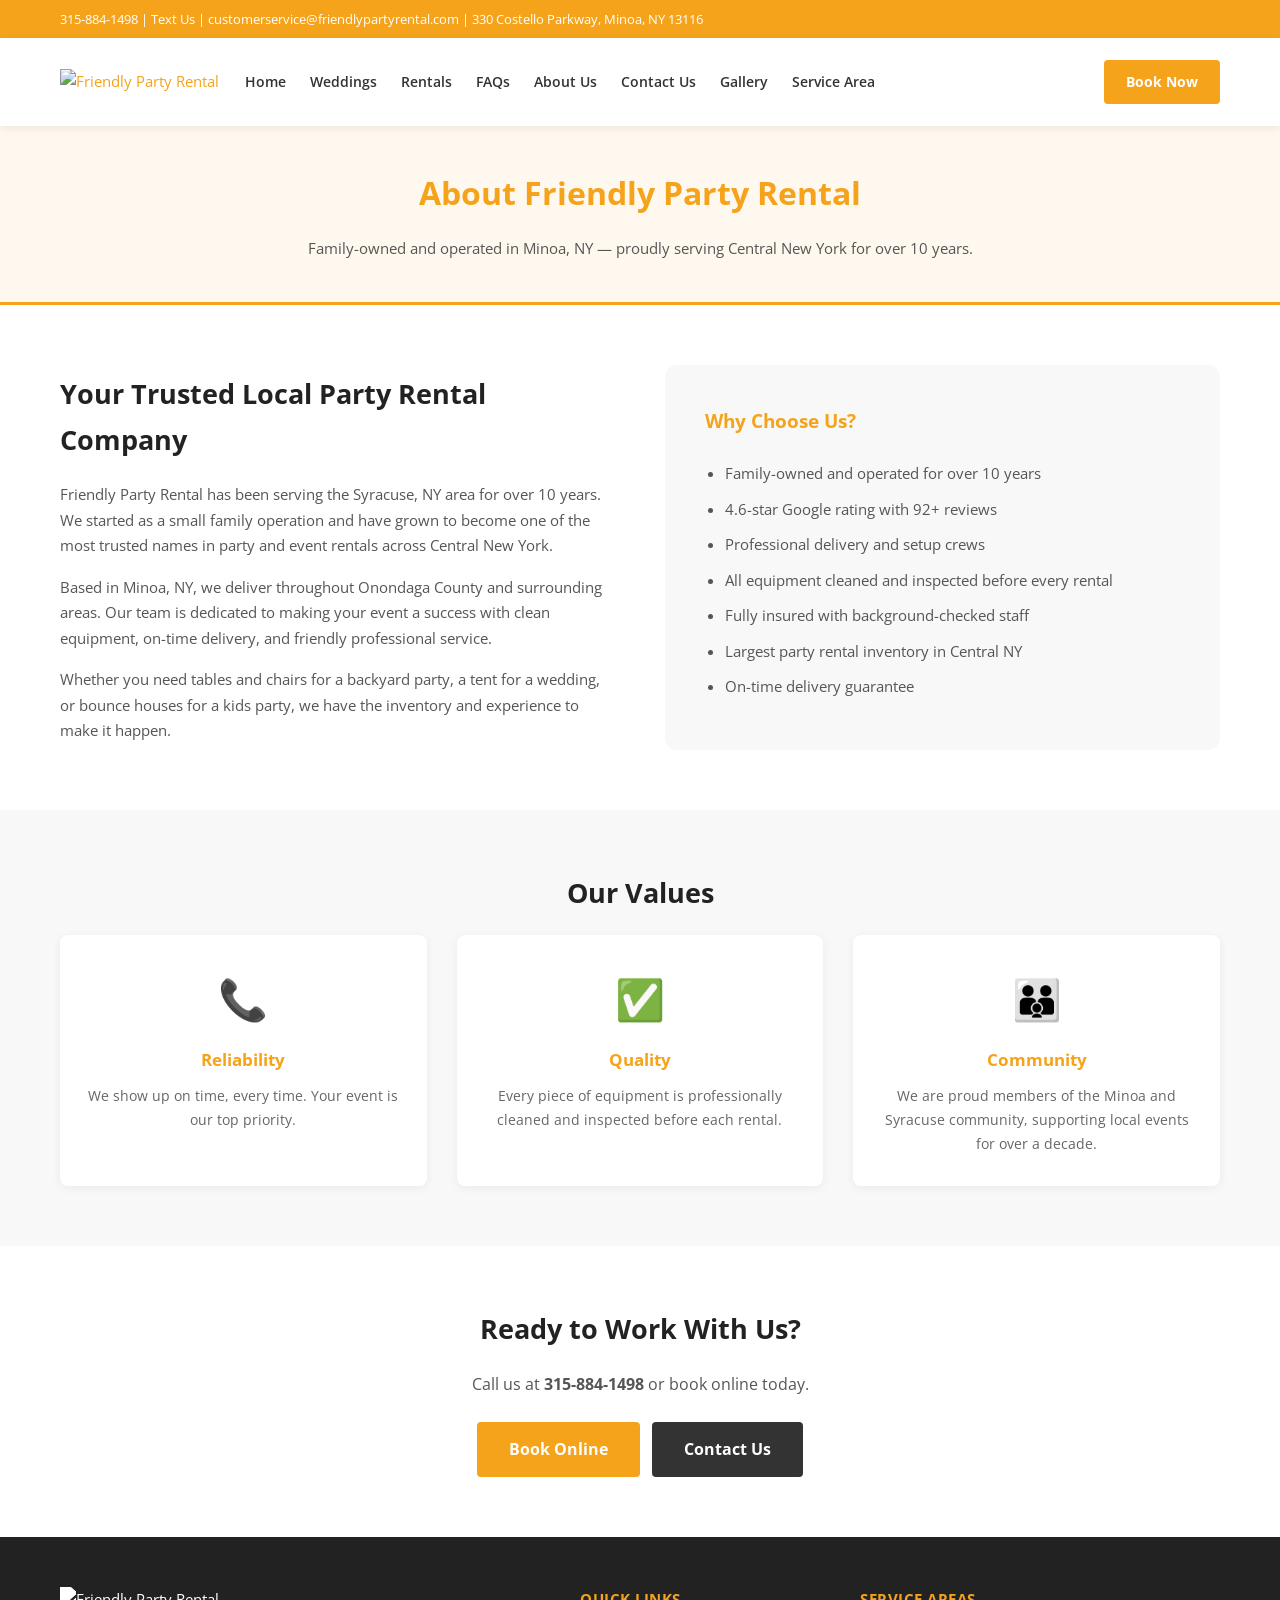
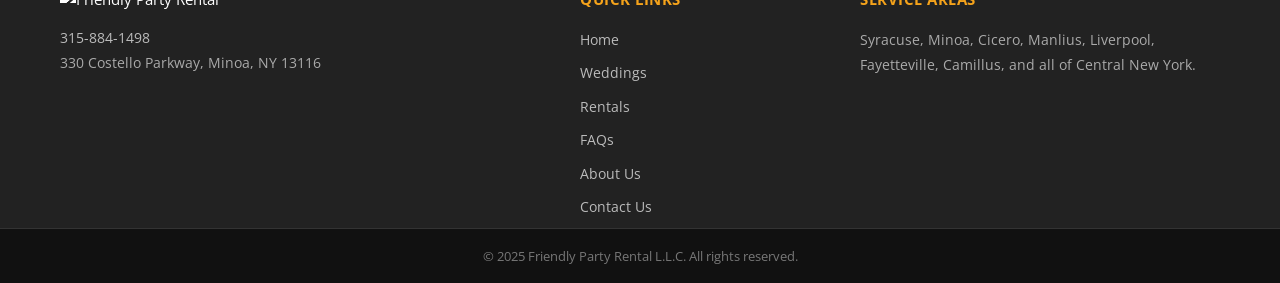
==== about.html @ 850dde55 "Add about.html for company information" ====
<!DOCTYPE html><html lang="en"><head><meta charset="UTF-8"><meta name="viewport" content="width=device-width, initial-scale=1.0"><title>About Us | Friendly Party Rental Syracuse NY</title><link rel="stylesheet" href="css/style.css"><link href="https://fonts.googleapis.com/css2?family=Open+Sans:wght@400;600;700&display=swap" rel="stylesheet"><script src="https://55447dae-f899-4b7a-9a5b-23234c3e9094.assets.booqable.com/v2/booqable.js"></script></head><body><div class="topbar"><div class="topbar-inner"><span><a href="tel:3158841498">315-884-1498</a> | <a href="sms:3158841498">Text Us</a> | <a href="mailto:customerservice@friendlypartyrental.com">customerservice@friendlypartyrental.com</a> | 330 Costello Parkway, Minoa, NY 13116</span></div></div><header class="site-header"><div class="header-inner"><a href="index.html"><img src="https://files.sysers.com/cp/upload/315/editor/1.png" alt="Friendly Party Rental" class="logo"></a><nav class="main-nav" id="mainNav"><ul><li><a href="index.html">Home</a></li><li><a href="weddings.html">Weddings</a></li><li><a href="rentals.html">Rentals</a></li><li><a href="faq.html">FAQs</a></li><li><a href="about.html">About Us</a></li><li><a href="contact.html">Contact Us</a></li><li><a href="gallery.html">Gallery</a></li><li><a href="service-area.html">Service Area</a></li></ul></nav><div class="header-actions"><a href="rentals.html" class="btn-book">Book Now</a><button class="hamburger" id="hamburger">&#9776;</button></div></div></header><section style="background:#fff8ee;padding:40px 0;text-align:center;border-bottom:3px solid #f5a31b"><div class="container"><h1 style="color:#f5a31b">About Friendly Party Rental</h1><p style="color:#555">Family-owned and operated in Minoa, NY — proudly serving Central New York for over 10 years.</p></div></section><section style="padding:60px 0;background:#fff"><div class="container"><div style="display:grid;grid-template-columns:1fr 1fr;gap:50px;align-items:center"><div><h2 style="text-align:left">Your Trusted Local Party Rental Company</h2><p style="color:#555;margin-bottom:1rem">Friendly Party Rental has been serving the Syracuse, NY area for over 10 years. We started as a small family operation and have grown to become one of the most trusted names in party and event rentals across Central New York.</p><p style="color:#555;margin-bottom:1rem">Based in Minoa, NY, we deliver throughout Onondaga County and surrounding areas. Our team is dedicated to making your event a success with clean equipment, on-time delivery, and friendly professional service.</p><p style="color:#555">Whether you need tables and chairs for a backyard party, a tent for a wedding, or bounce houses for a kids party, we have the inventory and experience to make it happen.</p></div><div style="background:#f8f8f8;padding:40px;border-radius:12px"><h3 style="color:#f5a31b;margin-bottom:1.5rem">Why Choose Us?</h3><ul style="color:#555;list-style:disc;padding-left:20px"><li style="margin-bottom:10px">Family-owned and operated for over 10 years</li><li style="margin-bottom:10px">4.6-star Google rating with 92+ reviews</li><li style="margin-bottom:10px">Professional delivery and setup crews</li><li style="margin-bottom:10px">All equipment cleaned and inspected before every rental</li><li style="margin-bottom:10px">Fully insured with background-checked staff</li><li style="margin-bottom:10px">Largest party rental inventory in Central NY</li><li style="margin-bottom:10px">On-time delivery guarantee</li></ul></div></div></div></section><section style="padding:60px 0;background:#f8f8f8"><div class="container"><h2>Our Values</h2><div class="vp-grid"><div class="vp-item"><div class="vp-icon">&#128222;</div><h3>Reliability</h3><p>We show up on time, every time. Your event is our top priority.</p></div><div class="vp-item"><div class="vp-icon">&#9989;</div><h3>Quality</h3><p>Every piece of equipment is professionally cleaned and inspected before each rental.</p></div><div class="vp-item"><div class="vp-icon">&#128106;</div><h3>Community</h3><p>We are proud members of the Minoa and Syracuse community, supporting local events for over a decade.</p></div></div></div></section><section style="padding:60px 0;background:#fff;text-align:center"><div class="container" style="max-width:800px"><h2>Ready to Work With Us?</h2><p style="color:#555;font-size:16px;margin-bottom:1.5rem">Call us at <strong>315-884-1498</strong> or book online today.</p><a href="rentals.html" class="btn-primary" style="margin-right:12px">Book Online</a><a href="contact.html" class="btn-primary" style="background:#333">Contact Us</a></div></section><footer class="site-footer"><div class="container footer-grid"><div class="footer-col"><img src="https://files.sysers.com/cp/upload/315/editor/1.png" alt="Friendly Party Rental" class="footer-logo"><p><a href="tel:3158841498">315-884-1498</a><br>330 Costello Parkway, Minoa, NY 13116</p></div><div class="footer-col"><h4>Quick Links</h4><ul><li><a href="index.html">Home</a></li><li><a href="weddings.html">Weddings</a></li><li><a href="rentals.html">Rentals</a></li><li><a href="faq.html">FAQs</a></li><li><a href="about.html">About Us</a></li><li><a href="contact.html">Contact Us</a></li></ul></div><div class="footer-col"><h4>Service Areas</h4><p>Syracuse, Minoa, Cicero, Manlius, Liverpool, Fayetteville, Camillus, and all of Central New York.</p></div></div><div class="footer-bottom"><p>&copy; 2025 Friendly Party Rental L.L.C. All rights reserved.</p></div></footer><div class="sticky-bar" id="stickyBar"><a href="rentals.html" class="sticky-book">Book Now</a><a href="tel:3158841498" class="sticky-call">Call Us</a><button class="sticky-x" onclick="document.getElementById('stickyBar').style.display='none'">&times;</button></div><script src="js/main.js"></script></body></html>
---- css/style.css ----
/* Friendly Party Rental - Complete Stylesheet | Brand: #f5a31b */
*,*::before,*::after{box-sizing:border-box;margin:0;padding:0}
html{scroll-behavior:smooth}
body{font-family:'Open Sans','Helvetica Neue',Helvetica,Arial,sans-serif;font-size:15px;line-height:1.7;color:#333;background:#fff}
a{color:#f5a31b;text-decoration:none}
a:hover{text-decoration:underline}
img{max-width:100%;height:auto}
ul{list-style:none}
.container{max-width:1200px;margin:0 auto;padding:0 20px}
section{padding:55px 0}
h1{font-size:2rem;font-weight:700;color:#222;margin-bottom:1rem}
h2{font-size:1.7rem;font-weight:700;color:#222;margin-bottom:1.2rem;text-align:center}
h3{font-size:1.2rem;font-weight:700;color:#222;margin-bottom:.5rem}

/* BUTTONS */
.btn-primary{display:inline-block;background:#f5a31b;color:#fff;padding:14px 32px;border-radius:4px;font-weight:700;font-size:16px;cursor:pointer;text-decoration:none;border:none;transition:background .2s}
.btn-primary:hover{background:#d4890e;text-decoration:none;color:#fff}
.btn-book{display:inline-block;background:#f5a31b;color:#fff;padding:10px 22px;border-radius:4px;font-weight:700;font-size:14px;text-decoration:none;transition:background .2s}
.btn-book:hover{background:#d4890e;text-decoration:none;color:#fff}
.btn-pkg{display:inline-block;background:transparent;color:#f5a31b;border:2px solid #f5a31b;padding:8px 18px;border-radius:4px;font-weight:700;font-size:13px;text-decoration:none;transition:all .2s}
.btn-pkg:hover{background:#f5a31b;color:#fff;text-decoration:none}

/* TOP BAR */
.topbar{background:#f5a31b;color:#fff;padding:7px 0;font-size:12.5px}
.topbar a{color:#fff}
.topbar a:hover{text-decoration:underline}
.topbar-inner{max-width:1200px;margin:0 auto;padding:0 20px;display:flex;justify-content:space-between;align-items:center;flex-wrap:wrap;gap:6px}
.topbar-social{display:flex;gap:12px;align-items:center}
.topbar-social a{color:#fff;font-weight:700;font-size:12px;text-decoration:none;padding:2px 6px;border:1px solid rgba(255,255,255,.5);border-radius:3px}
.topbar-social a:hover{background:rgba(0,0,0,.15);text-decoration:none}

/* HEADER */
.site-header{background:#fff;box-shadow:0 2px 8px rgba(0,0,0,.1);position:sticky;top:0;z-index:1000;padding:10px 0}
.header-inner{max-width:1200px;margin:0 auto;padding:0 20px;display:flex;align-items:center;gap:20px;flex-wrap:wrap}
.logo-link{display:flex;align-items:center}
.logo{height:65px;width:auto}
.main-nav{flex:1}
.main-nav ul{display:flex;gap:4px;flex-wrap:wrap;align-items:center}
.main-nav ul li a{display:block;padding:8px 10px;color:#333;font-weight:600;font-size:13.5px;border-radius:3px;transition:color .2s,background .2s;text-decoration:none}
.main-nav ul li a:hover{color:#f5a31b;background:#fff8ee;text-decoration:none}
.has-dropdown{position:relative}
.has-dropdown .dropdown{display:none;position:absolute;top:100%;left:0;background:#fff;box-shadow:0 4px 15px rgba(0,0,0,.12);min-width:210px;border-radius:4px;padding:6px 0;z-index:200}
.has-dropdown:hover .dropdown{display:block}
.has-dropdown .dropdown li a{padding:9px 16px;font-size:13px;font-weight:500}
.header-actions{display:flex;align-items:center;gap:10px;margin-left:auto}
.hamburger{display:none;background:none;border:none;font-size:24px;cursor:pointer;color:#333;padding:6px}

/* HERO */
.hero{background-image:url('https://files.sysers.com/cp/upload/default_design/gallery/full/comic_book_background.jpg');background-size:cover;background-position:center;background-repeat:no-repeat;padding:50px 20px;min-height:300px;display:flex;align-items:center;justify-content:center}
.hero-inner{max-width:1100px;margin:0 auto;display:flex;justify-content:center;align-items:center;gap:30px;flex-wrap:wrap}
.hero-inner a{display:block;flex:0 1 280px;max-width:300px}
.hero-inner img{width:100%;height:auto;filter:drop-shadow(0 4px 12px rgba(0,0,0,.3));transition:transform .2s}
.hero-inner a:hover img{transform:scale(1.05)}

/* INTRO */
.intro-section{padding:60px 0;text-align:center;background:#fff}
.intro-section .container{max-width:900px}
.intro-section p{margin-bottom:1rem;font-size:15.5px;color:#555}
.intro-section .serving-text{color:#777;font-size:14px}
.intro-section .btn-primary{margin-top:1.5rem;font-size:17px;padding:16px 36px}

/* VALUE PROPS */
.value-props{background:#f8f8f8;padding:55px 0}
.vp-grid{display:grid;grid-template-columns:repeat(3,1fr);gap:30px}
.vp-item{text-align:center;padding:30px 20px;background:#fff;border-radius:8px;box-shadow:0 2px 10px rgba(0,0,0,.06)}
.vp-icon{font-size:2.5rem;margin-bottom:.8rem}
.vp-item h3{color:#f5a31b;margin-bottom:.6rem;font-size:1.05rem}
.vp-item p{color:#666;font-size:14px}

/* CATEGORIES */
.categories-section{background:#fff;padding:60px 0}
.categories-section h2{font-size:1.3rem;color:#555;font-weight:600;margin-bottom:2rem}
.cat-grid{display:grid;grid-template-columns:repeat(4,1fr);gap:18px}
.cat-card{display:block;text-decoration:none;border:2px solid #e8e8e8;border-radius:6px;overflow:hidden;transition:border-color .2s,transform .2s;background:#fff}
.cat-card:hover{border-color:#f5a31b;transform:translateY(-3px);text-decoration:none}
.cat-img{width:100%;height:160px;background-size:cover;background-position:center;background-repeat:no-repeat;background-color:#f5f5f5}
.cat-card span{display:block;text-align:center;padding:10px 8px;font-weight:600;font-size:13px;color:#333;line-height:1.3}
.cat-card:hover span{color:#f5a31b}

/* HOW IT WORKS */
.how-it-works{background:#f5a31b;padding:55px 0;text-align:center;color:#fff}
.how-it-works h2{color:#fff}
.steps-grid{display:grid;grid-template-columns:repeat(3,1fr);gap:30px;margin-top:2rem}
.step{background:rgba(255,255,255,.15);border-radius:8px;padding:30px 20px}
.step-icon{font-size:2.5rem;display:block;margin-bottom:.8rem}
.step p{font-size:16px;font-weight:600;color:#fff}

/* REVIEWS */
.reviews-section{background:#f8f8f8;padding:60px 0}
.reviews-header{display:flex;align-items:center;gap:12px;margin-bottom:2rem;flex-wrap:wrap;justify-content:center}
.stars-big{color:#f5a31b;font-size:1.8rem;letter-spacing:2px}
.rating-num{font-size:2rem;font-weight:700;color:#333}
.rating-ct{color:#666;font-size:14px}
.google-link{background:#4285f4;color:#fff;padding:8px 16px;border-radius:4px;font-size:13px;font-weight:600;text-decoration:none;transition:background .2s}
.google-link:hover{background:#3367d6;color:#fff;text-decoration:none}
.reviews-grid{display:grid;grid-template-columns:repeat(3,1fr);gap:20px}
.review-card{background:#fff;border-radius:8px;padding:24px;box-shadow:0 2px 8px rgba(0,0,0,.07)}
.rev-stars{color:#f5a31b;font-size:1.1rem;margin-bottom:.6rem}
.review-card p{color:#555;font-size:14px;line-height:1.6;margin-bottom:.8rem;font-style:italic}
.review-card strong{color:#333;font-size:13px}

/* WEDDING PACKAGES */
.wedding-packages{background:#fff;padding:60px 0}
.pkg-sub{text-align:center;color:#666;margin-bottom:2rem}
.pkg-grid{display:grid;grid-template-columns:repeat(5,1fr);gap:16px}
.pkg-card{border:2px solid #e8e8e8;border-radius:8px;padding:24px 16px;text-align:center;transition:border-color .2s,transform .2s}
.pkg-card:hover{border-color:#f5a31b;transform:translateY(-3px)}
.pkg-card.featured{border-color:#f5a31b;background:#fff8ee;position:relative}
.pkg-popular{background:#f5a31b;color:#fff;font-size:11px;font-weight:700;padding:3px 10px;border-radius:20px;display:inline-block;margin-bottom:.8rem;letter-spacing:.5px}
.pkg-tag{font-size:11px;font-weight:700;color:#999;letter-spacing:.5px;text-transform:uppercase;margin-bottom:.5rem}
.pkg-price{font-size:2rem;font-weight:800;color:#f5a31b;margin-bottom:.4rem}
.pkg-name{font-weight:700;color:#222;margin-bottom:.3rem;font-size:15px}
.pkg-desc{color:#777;font-size:13px;margin-bottom:1rem}

/* SEO SECTION */
.seo-section{background:#f8f8f8;padding:60px 0}
.seo-section h2{text-align:left;font-size:1.5rem;margin-bottom:1.2rem}
.seo-section h3{margin-top:1.8rem;color:#f5a31b}
.seo-section p{color:#555;margin-bottom:.8rem;font-size:14.5px}
.seo-section a{color:#f5a31b}

/* FOOTER */
.site-footer{background:#1a1a1a;color:#aaa;padding:50px 0 0}
.footer-grid{display:grid;grid-template-columns:2fr 1fr 1.5fr;gap:40px;padding-bottom:40px}
.footer-col h4{color:#fff;font-size:14px;font-weight:700;text-transform:uppercase;letter-spacing:.5px;margin-bottom:1rem}
.footer-logo{height:60px;width:auto;margin-bottom:1rem;filter:brightness(0) invert(1)}
.footer-col p{font-size:13.5px;line-height:1.8;color:#aaa}
.footer-col a{color:#ccc;font-size:13.5px}
.footer-col a:hover{color:#f5a31b;text-decoration:none}
.footer-col ul li{margin-bottom:.4rem}
.footer-social{display:flex;gap:12px;margin-top:1rem}
.footer-social a{color:#ccc;font-size:13px;border:1px solid #444;padding:4px 10px;border-radius:3px;transition:all .2s;text-decoration:none}
.footer-social a:hover{border-color:#f5a31b;color:#f5a31b}
.footer-bottom{border-top:1px solid #333;padding:16px 20px;text-align:center;font-size:12.5px;color:#666}

/* STICKY BAR */
.sticky-bar{position:fixed;bottom:0;left:0;right:0;background:#fff;border-top:2px solid #f5a31b;display:flex;align-items:center;gap:0;z-index:2000;box-shadow:0 -2px 12px rgba(0,0,0,.1)}
.sticky-book{flex:1;background:#f5a31b;color:#fff;text-align:center;padding:14px;font-weight:700;font-size:15px;text-decoration:none;display:block;transition:background .2s}
.sticky-book:hover{background:#d4890e;text-decoration:none;color:#fff}
.sticky-call{flex:1;background:#333;color:#fff;text-align:center;padding:14px;font-weight:700;font-size:15px;text-decoration:none;display:block;transition:background .2s}
.sticky-call:hover{background:#555;text-decoration:none;color:#fff}
.sticky-x{background:none;border:none;padding:14px 18px;font-size:20px;cursor:pointer;color:#999;transition:color .2s}
.sticky-x:hover{color:#333}

/* MOBILE */
@media(max-width:900px){
  .main-nav{display:none;width:100%;order:3}
  .main-nav.open{display:block}
  .main-nav ul{flex-direction:column;gap:0}
  .main-nav ul li a{padding:12px 16px;border-bottom:1px solid #f0f0f0}
  .has-dropdown .dropdown{position:static;box-shadow:none;padding-left:16px}
  .has-dropdown:hover .dropdown{display:none}
  .has-dropdown.open .dropdown{display:block}
  .hamburger{display:block}
  .vp-grid{grid-template-columns:1fr}
  .cat-grid{grid-template-columns:repeat(2,1fr)}
  .steps-grid{grid-template-columns:1fr}
  .reviews-grid{grid-template-columns:1fr}
  .pkg-grid{grid-template-columns:1fr 1fr}
  .footer-grid{grid-template-columns:1fr}
  .topbar-inner{justify-content:center;text-align:center}
  .logo{height:50px}
  h1{font-size:1.6rem}
  h2{font-size:1.4rem}
  .hero-inner a{flex:0 1 220px}
  .hero{min-height:200px;padding:30px 15px}
}
@media(max-width:500px){
  .cat-grid{grid-template-columns:1fr 1fr}
  .pkg-grid{grid-template-columns:1fr}
  .hero-inner a{flex:0 1 140px}
                        }/* Friendly Party Rental - style.css | Brand: #f5a31b */
*,*::before,*::after{box-sizing:border-box;margin:0;padding:0}
html{scroll-behavior:smooth}
body{font-family:'Open Sans','Helvetica Neue',Helvetica,Arial,sans-serif;font-size:15px;line-height:1.7;color:#333;background:#fff}
a{color:#f5a31b;text-decoration:none}
a:hover{text-decoration:underline}
img{max-width:100%;height:auto}
ul{list-style:none}
.container{max-width:1200px;margin:0 auto;padding:0 20px}
.section{padding:60px 0}
.bg-light{background:#f8f8f8}
.bg-brand{background:#f5a31b;color:#fff}
.text-center{text-align:center}
.mt-2{margin-top:1rem}

/* BUTTONS */
.btn{display:inline-block;padding:12px 28px;border-radius:4px;font-weight:700;font-size:15px;cursor:pointer;transition:all 0.2s ease;border:2px solid transparent;text-decoration:none}
.btn-primary{background:#f5a31b;color:#fff;border-color:#f5a31b}
.btn-primary:hover{background:#d4880e;border-color:#d4880e;text-decoration:none;color:#fff}
.btn-outline{background:transparent;color:#f5a31b;border-color:#f5a31b}
.btn-outline:hover{background:#f5a31b;color:#fff;text-decoration:none}
.btn-lg{padding:16px 36px;font-size:17px}
.bg-brand .btn-outline{color:#fff;border-color:#fff}
.bg-brand .btn-outline:hover{background:#fff;color:#f5a31b}

/* TOP BAR */
.topbar{background:#f5a31b;color:#fff;padding:8px 0;font-size:13px}
.topbar a{color:#fff}
.topbar a:hover{text-decoration:underline}
.topbar-inner{display:flex;justify-content:space-between;align-items:center;flex-wrap:wrap;gap:6px}
.topbar-left{display:flex;flex-wrap:wrap;gap:6px;align-items:center}
.topbar-right{display:flex;gap:12px}
.sep{opacity:0.6}

/* HEADER */
.site-header{background:#fff;box-shadow:0 2px 8px rgba(0,0,0,0.08);position:sticky;top:0;z-index:1000}
.header-inner{display:flex;align-items:center;justify-content:space-between;padding:12px 20px;gap:16px}
.logo{height:60px;width:auto}
.footer-logo{height:50px;width:auto;margin-bottom:12px}

/* NAV */
.main-nav ul{display:flex;gap:4px;flex-wrap:wrap;align-items:center}
.main-nav li{position:relative}
.main-nav a{display:block;padding:8px 12px;color:#333;font-weight:600;font-size:14px;border-radius:3px;transition:color 0.2s,background 0.2s}
.main-nav a:hover{color:#f5a31b;background:#fff8ee;text-decoration:none}
.main-nav .dropdown-menu{display:none;position:absolute;top:100%;left:0;background:#fff;box-shadow:0 4px 16px rgba(0,0,0,0.12);min-width:240px;border-top:3px solid #f5a31b;z-index:999;border-radius:0 0 4px 4px;flex-direction:column}
.main-nav .dropdown:hover .dropdown-menu{display:flex;flex-direction:column}
.main-nav .dropdown-menu li{border-bottom:1px solid #f5f5f5}
.main-nav .dropdown-menu a{padding:10px 16px;font-weight:400}
.header-actions{display:flex;align-items:center;gap:12px}
.hamburger{display:none;background:none;border:none;font-size:24px;cursor:pointer;color:#333}

/* HERO */
.hero{background:linear-gradient(135deg,#ffe066 0%,#f5a31b 40%,#e8902a 70%,#8dc65a 100%);padding:40px 0;min-height:340px;display:flex;align-items:center;justify-content:center}
.hero-inner{display:flex;align-items:center;justify-content:center;gap:40px;flex-wrap:wrap;max-width:900px;margin:0 auto;padding:0 20px}
.hero-badge img,.hero-cta img{width:220px;height:220px;object-fit:contain;filter:drop-shadow(0 4px 12px rgba(0,0,0,0.2));transition:transform 0.2s}
.hero-cta img:hover{transform:scale(1.05)}

/* INTRO */
.intro h1{font-size:2rem;color:#222;margin-bottom:20px;font-family:'Montserrat',sans-serif}
.intro p{max-width:800px;margin:0 auto 14px;font-size:16px;color:#555}
.service-cities{color:#888;font-size:14px}
.intro .btn{margin-top:24px}

/* VALUE PROPS */
.value-grid{display:grid;grid-template-columns:repeat(3,1fr);gap:30px}
.value-card{background:#fff;border-radius:8px;padding:32px 24px;text-align:center;box-shadow:0 2px 12px rgba(0,0,0,0.07)}
.value-icon{font-size:2.5rem;margin-bottom:12px}
.value-card h3{font-size:1.1rem;margin-bottom:10px;color:#222;font-family:'Montserrat',sans-serif}
.value-card p{color:#666;font-size:14px}

/* BOOQABLE */
.rentals-section h2{font-size:1.8rem;font-family:'Montserrat',sans-serif;color:#222;margin-bottom:8px}
.rentals-section h3{font-size:1.1rem;color:#f5a31b;margin-bottom:16px;letter-spacing:1px}
.rentals-section p{color:#666;max-width:700px;margin:0 auto 30px}
.booqable-datepicker{margin:20px auto;max-width:600px}

/* HOW IT WORKS */
.how-it-works h2{font-size:1.8rem;font-family:'Montserrat',sans-serif;margin-bottom:40px}
.steps-grid{display:grid;grid-template-columns:repeat(3,1fr);gap:30px;max-width:700px;margin:0 auto}
.step{text-align:center}
.step-icon{font-size:2.5rem;margin-bottom:12px}
.step p{font-size:1rem;font-weight:600}

/* SEO CONTENT */
.seo-content h2{font-size:1.8rem;font-family:'Montserrat',sans-serif;color:#222;margin-bottom:20px}
.seo-content h3{font-size:1.3rem;font-family:'Montserrat',sans-serif;color:#f5a31b;margin:28px 0 10px}
.seo-content p{color:#555;margin-bottom:12px;max-width:900px}

/* WEDDING PACKAGES */
.wedding-packages h2{font-size:1.8rem;font-family:'Montserrat',sans-serif;color:#222;margin-bottom:10px}
.subtext{color:#666;margin-bottom:36px}
.packages-grid{display:grid;grid-template-columns:repeat(5,1fr);gap:20px;margin-bottom:36px}
.package-card{background:#fff;border:2px solid #e8e8e8;border-radius:8px;padding:24px 16px;text-align:center;transition:box-shadow 0.2s}
.package-card:hover{box-shadow:0 6px 20px rgba(0,0,0,0.1)}
.package-card.popular{border-color:#f5a31b;box-shadow:0 4px 16px rgba(245,163,27,0.2)}
.package-label{font-size:12px;font-weight:700;color:#999;letter-spacing:1px;margin-bottom:8px;text-transform:uppercase}
.popular-label{color:#f5a31b !important}
.package-price{font-size:2rem;font-weight:900;color:#222;margin-bottom:8px;font-family:'Montserrat',sans-serif}
.package-name{font-weight:700;color:#333;margin-bottom:6px}
.package-desc{font-size:13px;color:#888;margin-bottom:18px}

/* WHY US */
.why-us h2{font-size:1.8rem;font-family:'Montserrat',sans-serif;color:#222;margin-bottom:20px}
.why-us p{max-width:800px;margin:0 auto 20px;color:#555;font-size:16px}

/* CATEGORY GRID */
.cat-grid{display:grid;grid-template-columns:repeat(4,1fr);gap:20px}
.cat-card{background:#fff;border:2px solid #f5a31b;border-radius:8px;padding:24px 16px;text-align:center;color:#333;font-weight:700;font-size:15px;transition:all 0.2s;display:flex;flex-direction:column;align-items:center;gap:10px;text-decoration:none}
.cat-card:hover{background:#f5a31b;color:#fff;text-decoration:none;transform:translateY(-2px);box-shadow:0 4px 16px rgba(245,163,27,0.3)}
.cat-icon{font-size:2rem}

/* PAGE HERO */
.page-hero{background:#f5a31b;padding:40px 0;text-align:center;color:#fff}

/* FOOTER */
.site-footer{background:#222;color:#ccc;padding:50px 0 0}
.footer-inner{display:grid;grid-template-columns:2fr 1fr 1fr 1.5fr;gap:40px;padding-bottom:40px}
.footer-col h4{color:#f5a31b;font-size:15px;margin-bottom:14px;text-transform:uppercase;letter-spacing:0.5px}
.footer-col ul li{margin-bottom:8px}
.footer-col a{color:#bbb;font-size:14px}
.footer-col a:hover{color:#f5a31b}
.footer-col p{font-size:14px;line-height:1.8}
.social-links{display:flex;gap:12px;margin-top:16px;flex-wrap:wrap}
.social-links a{color:#f5a31b;font-size:14px;font-weight:600}
.footer-bottom{background:#111;text-align:center;padding:16px;font-size:13px;color:#777}

/* STICKY BAR */
.sticky-bar{display:none;position:fixed;bottom:0;left:0;right:0;background:#fff;border-top:2px solid #f5a31b;padding:12px 16px;z-index:9999;gap:12px;justify-content:center}

/* RESPONSIVE */
@media(max-width:1024px){
  .packages-grid{grid-template-columns:repeat(3,1fr)}
  .footer-inner{grid-template-columns:1fr 1fr}
  .cat-grid{grid-template-columns:repeat(3,1fr)}
}
@media(max-width:768px){
  .main-nav{display:none;position:absolute;top:100%;left:0;right:0;background:#fff;box-shadow:0 4px 16px rgba(0,0,0,0.12);z-index:999}
  .main-nav.open{display:block}
  .main-nav ul{flex-direction:column;padding:8px 0}
  .main-nav .dropdown-menu{position:static;box-shadow:none;border:none;background:#f9f9f9;display:none}
  .main-nav .dropdown.open .dropdown-menu{display:flex;flex-direction:column}
  .hamburger{display:block}
  .hero-badge img,.hero-cta img{width:140px;height:140px}
  .hero-inner{gap:16px}
  .value-grid{grid-template-columns:1fr}
  .steps-grid{grid-template-columns:1fr}
  .packages-grid{grid-template-columns:1fr 1fr}
  .footer-inner{grid-template-columns:1fr}
  .topbar-inner{flex-direction:column;text-align:center}
  .topbar-left{justify-content:center}
  .sticky-bar{display:flex}
  body{padding-bottom:70px}
  .cat-grid{grid-template-columns:repeat(2,1fr)}
}
@media(max-width:480px){
  .packages-grid{grid-template-columns:1fr}
  .intro h1{font-size:1.4rem}
}
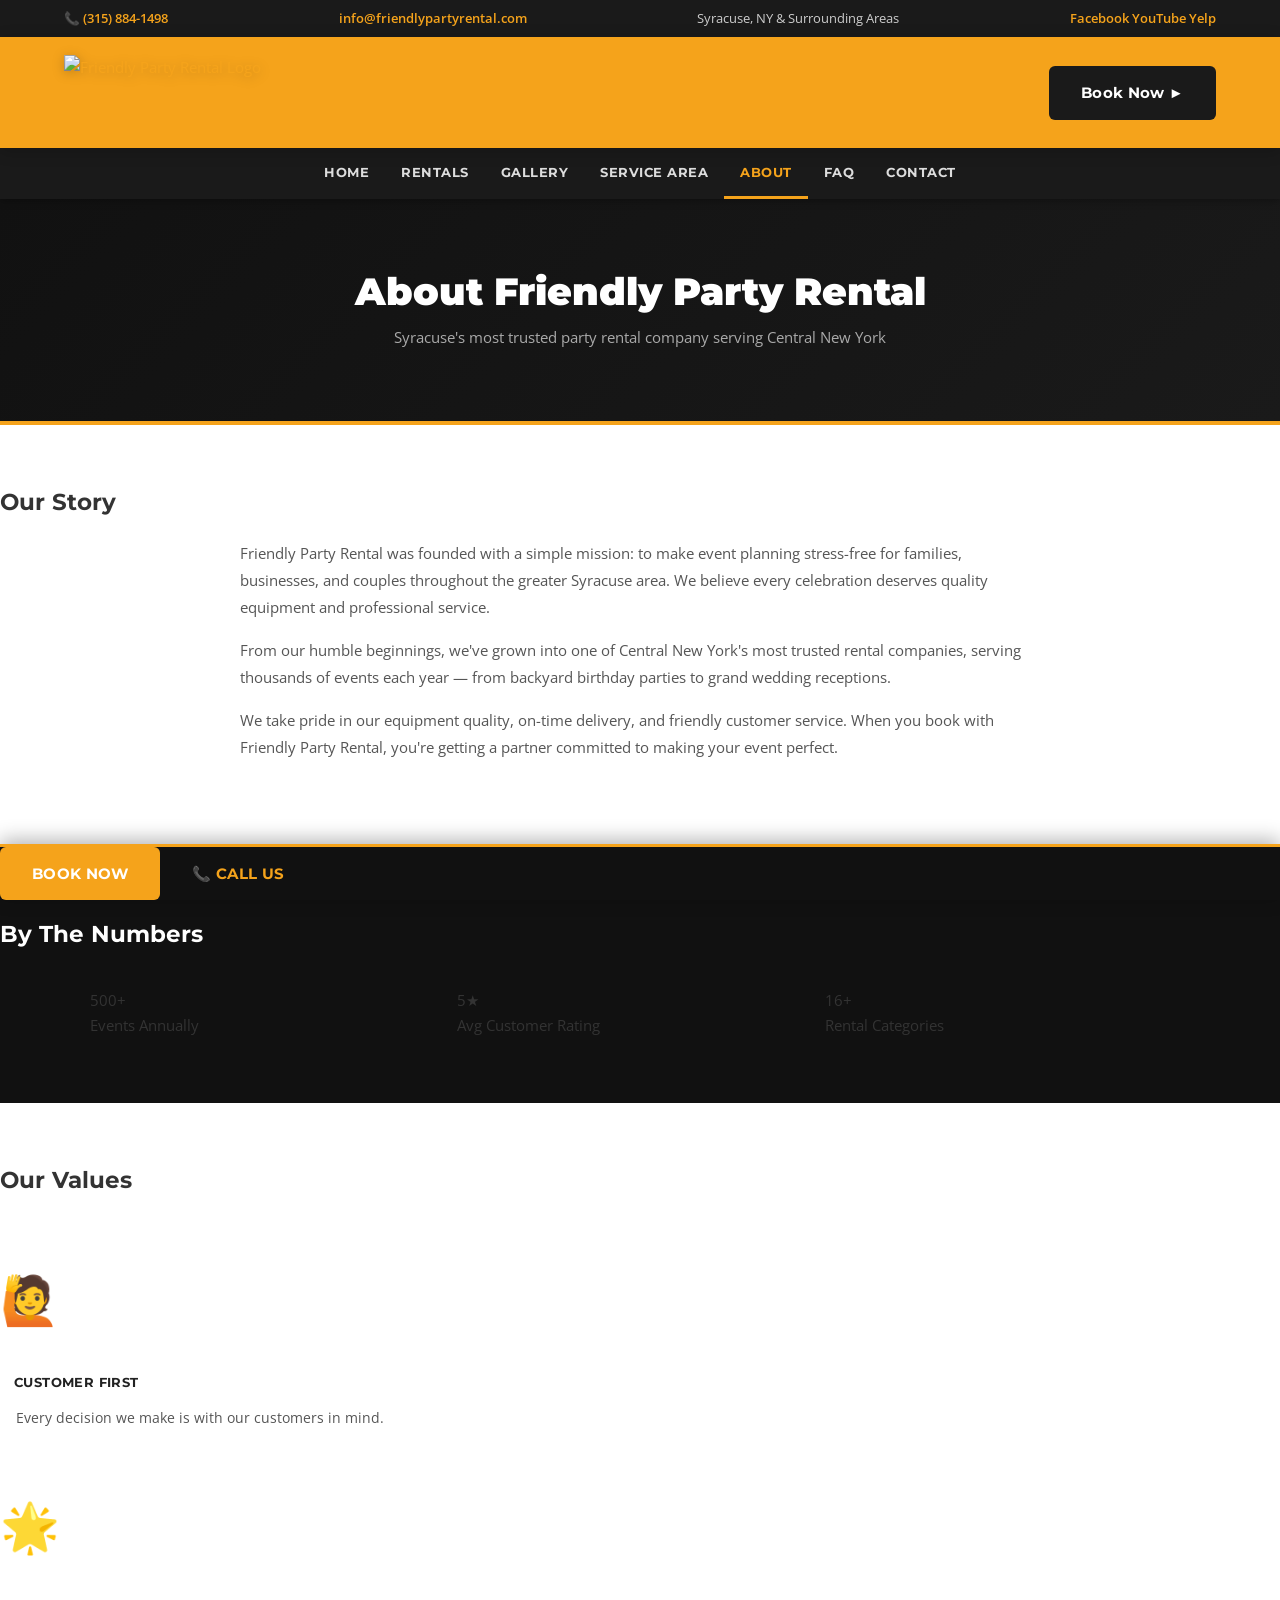
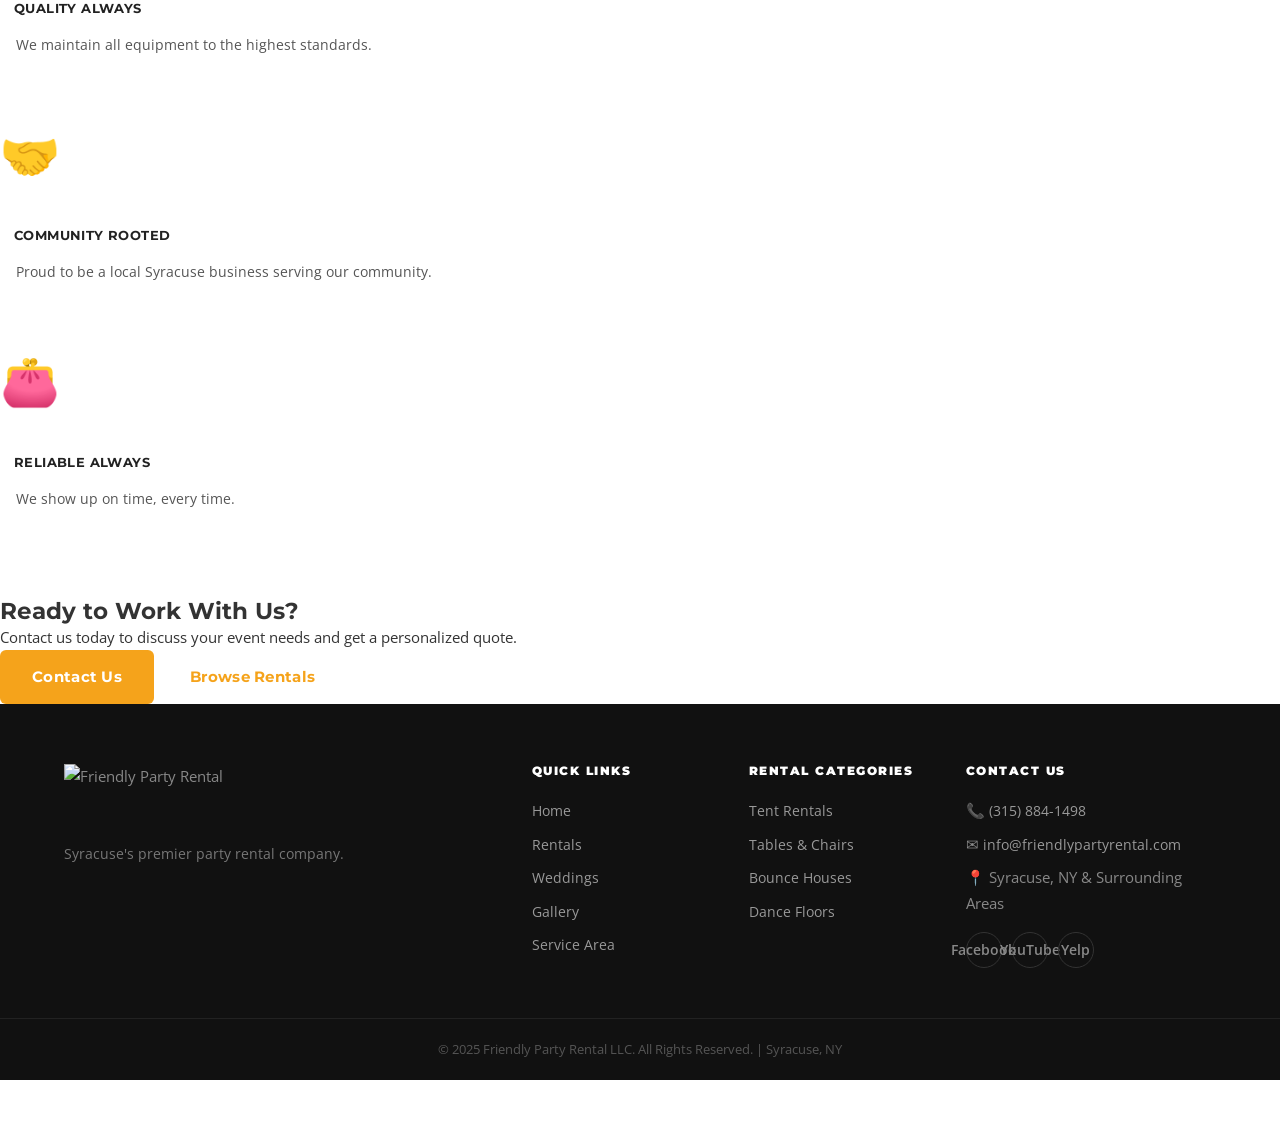
==== commit 5b46e447: "Update about.html with premium header/nav/footer design Added meta description for SEO and updated c" ====
--- a/about.html
+++ b/about.html
@@ -1 +1,179 @@
-<!DOCTYPE html><html lang="en"><head><meta charset="UTF-8"><meta name="viewport" content="width=device-width, initial-scale=1.0"><title>About Us | Friendly Party Rental Syracuse NY</title><link rel="stylesheet" href="css/style.css"><link href="https://fonts.googleapis.com/css2?family=Open+Sans:wght@400;600;700&display=swap" rel="stylesheet"><script src="https://55447dae-f899-4b7a-9a5b-23234c3e9094.assets.booqable.com/v2/booqable.js"></script></head><body><div class="topbar"><div class="topbar-inner"><span><a href="tel:3158841498">315-884-1498</a> | <a href="sms:3158841498">Text Us</a> | <a href="mailto:customerservice@friendlypartyrental.com">customerservice@friendlypartyrental.com</a> | 330 Costello Parkway, Minoa, NY 13116</span></div></div><header class="site-header"><div class="header-inner"><a href="index.html"><img src="https://files.sysers.com/cp/upload/315/editor/1.png" alt="Friendly Party Rental" class="logo"></a><nav class="main-nav" id="mainNav"><ul><li><a href="index.html">Home</a></li><li><a href="weddings.html">Weddings</a></li><li><a href="rentals.html">Rentals</a></li><li><a href="faq.html">FAQs</a></li><li><a href="about.html">About Us</a></li><li><a href="contact.html">Contact Us</a></li><li><a href="gallery.html">Gallery</a></li><li><a href="service-area.html">Service Area</a></li></ul></nav><div class="header-actions"><a href="rentals.html" class="btn-book">Book Now</a><button class="hamburger" id="hamburger">&#9776;</button></div></div></header><section style="background:#fff8ee;padding:40px 0;text-align:center;border-bottom:3px solid #f5a31b"><div class="container"><h1 style="color:#f5a31b">About Friendly Party Rental</h1><p style="color:#555">Family-owned and operated in Minoa, NY — proudly serving Central New York for over 10 years.</p></div></section><section style="padding:60px 0;background:#fff"><div class="container"><div style="display:grid;grid-template-columns:1fr 1fr;gap:50px;align-items:center"><div><h2 style="text-align:left">Your Trusted Local Party Rental Company</h2><p style="color:#555;margin-bottom:1rem">Friendly Party Rental has been serving the Syracuse, NY area for over 10 years. We started as a small family operation and have grown to become one of the most trusted names in party and event rentals across Central New York.</p><p style="color:#555;margin-bottom:1rem">Based in Minoa, NY, we deliver throughout Onondaga County and surrounding areas. Our team is dedicated to making your event a success with clean equipment, on-time delivery, and friendly professional service.</p><p style="color:#555">Whether you need tables and chairs for a backyard party, a tent for a wedding, or bounce houses for a kids party, we have the inventory and experience to make it happen.</p></div><div style="background:#f8f8f8;padding:40px;border-radius:12px"><h3 style="color:#f5a31b;margin-bottom:1.5rem">Why Choose Us?</h3><ul style="color:#555;list-style:disc;padding-left:20px"><li style="margin-bottom:10px">Family-owned and operated for over 10 years</li><li style="margin-bottom:10px">4.6-star Google rating with 92+ reviews</li><li style="margin-bottom:10px">Professional delivery and setup crews</li><li style="margin-bottom:10px">All equipment cleaned and inspected before every rental</li><li style="margin-bottom:10px">Fully insured with background-checked staff</li><li style="margin-bottom:10px">Largest party rental inventory in Central NY</li><li style="margin-bottom:10px">On-time delivery guarantee</li></ul></div></div></div></section><section style="padding:60px 0;background:#f8f8f8"><div class="container"><h2>Our Values</h2><div class="vp-grid"><div class="vp-item"><div class="vp-icon">&#128222;</div><h3>Reliability</h3><p>We show up on time, every time. Your event is our top priority.</p></div><div class="vp-item"><div class="vp-icon">&#9989;</div><h3>Quality</h3><p>Every piece of equipment is professionally cleaned and inspected before each rental.</p></div><div class="vp-item"><div class="vp-icon">&#128106;</div><h3>Community</h3><p>We are proud members of the Minoa and Syracuse community, supporting local events for over a decade.</p></div></div></div></section><section style="padding:60px 0;background:#fff;text-align:center"><div class="container" style="max-width:800px"><h2>Ready to Work With Us?</h2><p style="color:#555;font-size:16px;margin-bottom:1.5rem">Call us at <strong>315-884-1498</strong> or book online today.</p><a href="rentals.html" class="btn-primary" style="margin-right:12px">Book Online</a><a href="contact.html" class="btn-primary" style="background:#333">Contact Us</a></div></section><footer class="site-footer"><div class="container footer-grid"><div class="footer-col"><img src="https://files.sysers.com/cp/upload/315/editor/1.png" alt="Friendly Party Rental" class="footer-logo"><p><a href="tel:3158841498">315-884-1498</a><br>330 Costello Parkway, Minoa, NY 13116</p></div><div class="footer-col"><h4>Quick Links</h4><ul><li><a href="index.html">Home</a></li><li><a href="weddings.html">Weddings</a></li><li><a href="rentals.html">Rentals</a></li><li><a href="faq.html">FAQs</a></li><li><a href="about.html">About Us</a></li><li><a href="contact.html">Contact Us</a></li></ul></div><div class="footer-col"><h4>Service Areas</h4><p>Syracuse, Minoa, Cicero, Manlius, Liverpool, Fayetteville, Camillus, and all of Central New York.</p></div></div><div class="footer-bottom"><p>&copy; 2025 Friendly Party Rental L.L.C. All rights reserved.</p></div></footer><div class="sticky-bar" id="stickyBar"><a href="rentals.html" class="sticky-book">Book Now</a><a href="tel:3158841498" class="sticky-call">Call Us</a><button class="sticky-x" onclick="document.getElementById('stickyBar').style.display='none'">&times;</button></div><script src="js/main.js"></script></body></html>
+<!DOCTYPE html>
+<html lang="en">
+<head>
+<meta charset="UTF-8">
+<meta name="viewport" content="width=device-width, initial-scale=1.0">
+<title>About Us | Friendly Party Rental - Syracuse NY</title>
+<meta name="description" content="Learn about Friendly Party Rental, Syracuse's trusted party rental company serving Central New York.">
+<link rel="stylesheet" href="css/style.css">
+</head>
+<body>
+<div class="topbar">
+  <div class="topbar-inner">
+    <span>&#128222; <a href="tel:3158841498">(315) 884-1498</a></span>
+    <span><a href="mailto:info@friendlypartyrental.com">info@friendlypartyrental.com</a></span>
+    <span>Syracuse, NY &amp; Surrounding Areas</span>
+    <span class="topbar-social">
+      <a href="https://www.facebook.com/friendlypartyrental" target="_blank">Facebook</a>
+      <a href="https://www.youtube.com/@friendlypartyrental" target="_blank">YouTube</a>
+      <a href="https://www.yelp.com/biz/friendly-party-rental" target="_blank">Yelp</a>
+    </span>
+  </div>
+</div>
+<header class="site-header">
+  <div class="header-inner">
+    <a href="index.html" class="logo-link"><img src="https://files.sysers.com/cp/upload/315/editor/1.png" alt="Friendly Party Rental Logo" class="logo-img"></a>
+    <div class="header-book">
+      <a href="https://friendly-party-rental-llc.booqable.com" class="btn btn-dark">Book Now &#9658;</a>
+      <button class="hamburger" id="hamburger" aria-label="Menu">&#9776;</button>
+    </div>
+  </div>
+</header>
+<nav class="main-nav" id="mainNav">
+  <div class="nav-inner">
+    <ul class="nav-list">
+      <li><a href="index.html">Home</a></li>
+      <li class="has-dropdown"><a href="rentals.html">Rentals</a>
+        <ul class="dropdown">
+          <li><a href="rentals.html">All Rentals</a></li>
+          <li><a href="weddings.html">Weddings</a></li>
+        </ul>
+      </li>
+      <li><a href="gallery.html">Gallery</a></li>
+      <li><a href="service-area.html">Service Area</a></li>
+      <li><a href="about.html" class="active">About</a></li>
+      <li><a href="faq.html">FAQ</a></li>
+      <li><a href="contact.html">Contact</a></li>
+    </ul>
+  </div>
+</nav>
+<section class="page-hero">
+  <h1>About Friendly Party Rental</h1>
+  <p>Syracuse's most trusted party rental company serving Central New York</p>
+</section>
+<section class="about-story" style="padding:4rem 0;">
+  <div class="container">
+    <h2 class="section-title">Our <span class="gold">Story</span></h2>
+    <div class="section-divider"></div>
+    <p style="color:#555;line-height:1.8;max-width:800px;margin:1.5rem auto 1rem;">Friendly Party Rental was founded with a simple mission: to make event planning stress-free for families, businesses, and couples throughout the greater Syracuse area. We believe every celebration deserves quality equipment and professional service.</p>
+    <p style="color:#555;line-height:1.8;max-width:800px;margin:0 auto 1rem;">From our humble beginnings, we've grown into one of Central New York's most trusted rental companies, serving thousands of events each year — from backyard birthday parties to grand wedding receptions.</p>
+    <p style="color:#555;line-height:1.8;max-width:800px;margin:0 auto 2rem;">We take pride in our equipment quality, on-time delivery, and friendly customer service. When you book with Friendly Party Rental, you're getting a partner committed to making your event perfect.</p>
+  </div>
+</section><section class="about-stats" style="background:#111;padding:4rem 0;">
+  <div class="container">
+    <h2 class="section-title" style="color:#fff;">By The <span class="gold">Numbers</span></h2>
+    <div class="section-divider"></div>
+    <div class="trust-grid" style="margin-top:2.5rem;">
+      <div class="trust-card">
+        <div class="trust-num">500+</div>
+        <div class="trust-label">Events Annually</div>
+      </div>
+      <div class="trust-card">
+        <div class="trust-num">5&#9733;</div>
+        <div class="trust-label">Avg Customer Rating</div>
+      </div>
+      <div class="trust-card">
+        <div class="trust-num">16+</div>
+        <div class="trust-label">Rental Categories</div>
+      </div>
+    </div>
+  </div>
+</section>
+<section class="about-values" style="padding:4rem 0;">
+  <div class="container">
+    <h2 class="section-title">Our <span class="gold">Values</span></h2>
+    <div class="section-divider"></div>
+    <div class="category-grid" style="margin-top:2rem;">
+      <div class="category-card" style="cursor:default;">
+        <div style="font-size:3rem;padding:2rem 0 1rem;">&#128587;</div>
+        <div class="cat-label">Customer First</div>
+        <p style="padding:0 1rem 1.5rem;color:#555;font-size:.85rem;">Every decision we make is with our customers in mind.</p>
+      </div>
+      <div class="category-card" style="cursor:default;">
+        <div style="font-size:3rem;padding:2rem 0 1rem;">&#127775;</div>
+        <div class="cat-label">Quality Always</div>
+        <p style="padding:0 1rem 1.5rem;color:#555;font-size:.85rem;">We maintain all equipment to the highest standards.</p>
+      </div>
+      <div class="category-card" style="cursor:default;">
+        <div style="font-size:3rem;padding:2rem 0 1rem;">&#129309;</div>
+        <div class="cat-label">Community Rooted</div>
+        <p style="padding:0 1rem 1.5rem;color:#555;font-size:.85rem;">Proud to be a local Syracuse business serving our community.</p>
+      </div>
+      <div class="category-card" style="cursor:default;">
+        <div style="font-size:3rem;padding:2rem 0 1rem;">&#128091;</div>
+        <div class="cat-label">Reliable Always</div>
+        <p style="padding:0 1rem 1.5rem;color:#555;font-size:.85rem;">We show up on time, every time.</p>
+      </div>
+    </div>
+  </div>
+</section>
+<section class="cta-section">
+  <div class="container">
+    <h2>Ready to Work With Us?</h2>
+    <p>Contact us today to discuss your event needs and get a personalized quote.</p>
+    <div class="cta-btns">
+      <a href="contact.html" class="btn btn-primary">Contact Us</a>
+      <a href="rentals.html" class="btn btn-outline">Browse Rentals</a>
+    </div>
+  </div>
+</section>
+<footer class="site-footer">
+  <div class="footer-inner">
+    <div class="footer-col">
+      <img src="https://files.sysers.com/cp/upload/315/editor/1.png" alt="Friendly Party Rental" class="footer-logo">
+      <p>Syracuse's premier party rental company.</p>
+    </div>
+    <div class="footer-col">
+      <h4>Quick Links</h4>
+      <ul>
+        <li><a href="index.html">Home</a></li>
+        <li><a href="rentals.html">Rentals</a></li>
+        <li><a href="weddings.html">Weddings</a></li>
+        <li><a href="gallery.html">Gallery</a></li>
+        <li><a href="service-area.html">Service Area</a></li>
+      </ul>
+    </div>
+    <div class="footer-col">
+      <h4>Rental Categories</h4>
+      <ul>
+        <li><a href="https://friendly-party-rental-llc.booqable.com/categories/tent-rentals" target="_blank">Tent Rentals</a></li>
+        <li><a href="https://friendly-party-rental-llc.booqable.com/categories/tables-chairs" target="_blank">Tables &amp; Chairs</a></li>
+        <li><a href="https://friendly-party-rental-llc.booqable.com/categories/bounce-houses" target="_blank">Bounce Houses</a></li>
+        <li><a href="https://friendly-party-rental-llc.booqable.com/categories/dance-floor-rentals" target="_blank">Dance Floors</a></li>
+      </ul>
+    </div>
+    <div class="footer-col">
+      <h4>Contact Us</h4>
+      <ul>
+        <li>&#128222; <a href="tel:3158841498">(315) 884-1498</a></li>
+        <li>&#9993; <a href="mailto:info@friendlypartyrental.com">info@friendlypartyrental.com</a></li>
+        <li>&#128205; Syracuse, NY &amp; Surrounding Areas</li>
+      </ul>
+      <div class="footer-social">
+        <a href="https://www.facebook.com/friendlypartyrental" target="_blank">Facebook</a>
+        <a href="https://www.youtube.com/@friendlypartyrental" target="_blank">YouTube</a>
+        <a href="https://www.yelp.com/biz/friendly-party-rental" target="_blank">Yelp</a>
+      </div>
+    </div>
+  </div>
+  <div class="footer-bottom">
+    <p>&copy; 2025 Friendly Party Rental LLC. All Rights Reserved. | Syracuse, NY</p>
+  </div>
+</footer>
+<div class="sticky-bar">
+  <a href="https://friendly-party-rental-llc.booqable.com" class="btn btn-gold" target="_blank">BOOK NOW</a>
+  <a href="tel:3158841498" class="btn btn-dark-sticky">&#128222; CALL US</a>
+</div>
+<script>
+const hamburger = document.getElementById('hamburger');
+const mainNav = document.getElementById('mainNav');
+if(hamburger && mainNav){
+  hamburger.addEventListener('click', function(){
+    mainNav.classList.toggle('open');
+    this.textContent = mainNav.classList.contains('open') ? 'X' : '=';
+  });
+}
+</script>
+<script src="https://55447dae-f899-4b7a-9a5b-23234c3e9094.assets.booqable.com/v2/booqable.js"></script>
+</body>
+    </html>
--- a/css/style.css
+++ b/css/style.css
@@ -1,330 +1,231 @@
-/* Friendly Party Rental - Complete Stylesheet | Brand: #f5a31b */
+/* ============================================
+   FRIENDLY PARTY RENTAL — Premium Redesign
+   Brand: #f5a31b | Black: #111 | White: #fff
+   Font: Montserrat (headings), Open Sans (body)
+   ============================================ */
+@import url('https://fonts.googleapis.com/css2?family=Montserrat:wght@700;800;900&family=Open+Sans:wght@400;500;600;700&display=swap');
+
 *,*::before,*::after{box-sizing:border-box;margin:0;padding:0}
 html{scroll-behavior:smooth}
-body{font-family:'Open Sans','Helvetica Neue',Helvetica,Arial,sans-serif;font-size:15px;line-height:1.7;color:#333;background:#fff}
-a{color:#f5a31b;text-decoration:none}
-a:hover{text-decoration:underline}
-img{max-width:100%;height:auto}
+body{font-family:'Open Sans',sans-serif;font-size:15px;line-height:1.7;color:#333;background:#fff}
+a{color:#f5a31b;text-decoration:none;transition:color .2s}
+a:hover{color:#d4890e;text-decoration:none}
+img{max-width:100%;height:auto;display:block}
 ul{list-style:none}
-.container{max-width:1200px;margin:0 auto;padding:0 20px}
-section{padding:55px 0}
-h1{font-size:2rem;font-weight:700;color:#222;margin-bottom:1rem}
-h2{font-size:1.7rem;font-weight:700;color:#222;margin-bottom:1.2rem;text-align:center}
-h3{font-size:1.2rem;font-weight:700;color:#222;margin-bottom:.5rem}
-
-/* BUTTONS */
-.btn-primary{display:inline-block;background:#f5a31b;color:#fff;padding:14px 32px;border-radius:4px;font-weight:700;font-size:16px;cursor:pointer;text-decoration:none;border:none;transition:background .2s}
-.btn-primary:hover{background:#d4890e;text-decoration:none;color:#fff}
-.btn-book{display:inline-block;background:#f5a31b;color:#fff;padding:10px 22px;border-radius:4px;font-weight:700;font-size:14px;text-decoration:none;transition:background .2s}
-.btn-book:hover{background:#d4890e;text-decoration:none;color:#fff}
-.btn-pkg{display:inline-block;background:transparent;color:#f5a31b;border:2px solid #f5a31b;padding:8px 18px;border-radius:4px;font-weight:700;font-size:13px;text-decoration:none;transition:all .2s}
+h1,h2,h3,h4{font-family:'Montserrat',sans-serif;line-height:1.2}
+.wrap{max-width:1200px;margin:0 auto;padding:0 24px}
+
+/* ── BUTTONS ── */
+.btn{display:inline-flex;align-items:center;gap:8px;padding:14px 32px;border-radius:6px;font-family:'Montserrat',sans-serif;font-weight:700;font-size:15px;letter-spacing:.3px;cursor:pointer;transition:all .25s;border:none;text-decoration:none}
+.btn:hover{text-decoration:none;transform:translateY(-2px);box-shadow:0 6px 20px rgba(0,0,0,.15)}
+.btn-gold{background:#f5a31b;color:#fff}
+.btn-gold:hover{background:#d4890e;color:#fff}
+.btn-dark{background:#1a1a1a;color:#fff}
+.btn-dark:hover{background:#333;color:#fff}
+.btn-outline-gold{background:transparent;color:#f5a31b;border:2px solid #f5a31b}
+.btn-outline-gold:hover{background:#f5a31b;color:#fff}
+.btn-white{background:#fff;color:#f5a31b}
+.btn-white:hover{background:#fff8ee;color:#d4890e}
+.btn-lg{padding:18px 40px;font-size:17px}
+.btn-sm{padding:9px 20px;font-size:13px}
+/* Legacy class aliases */
+.btn-primary,.btn-yellow,.btn-book{display:inline-flex;align-items:center;gap:8px;padding:14px 32px;border-radius:6px;font-family:'Montserrat',sans-serif;font-weight:700;font-size:15px;cursor:pointer;transition:all .25s;border:none;text-decoration:none;background:#f5a31b;color:#fff}
+.btn-primary:hover,.btn-yellow:hover,.btn-book:hover{background:#d4890e;color:#fff;text-decoration:none;transform:translateY(-2px)}
+.btn-pkg{display:inline-flex;align-items:center;padding:10px 22px;border-radius:6px;font-family:'Montserrat',sans-serif;font-weight:700;font-size:13px;cursor:pointer;transition:all .25s;text-decoration:none;background:transparent;color:#f5a31b;border:2px solid #f5a31b}
 .btn-pkg:hover{background:#f5a31b;color:#fff;text-decoration:none}
 
-/* TOP BAR */
-.topbar{background:#f5a31b;color:#fff;padding:7px 0;font-size:12.5px}
-.topbar a{color:#fff}
-.topbar a:hover{text-decoration:underline}
-.topbar-inner{max-width:1200px;margin:0 auto;padding:0 20px;display:flex;justify-content:space-between;align-items:center;flex-wrap:wrap;gap:6px}
-.topbar-social{display:flex;gap:12px;align-items:center}
-.topbar-social a{color:#fff;font-weight:700;font-size:12px;text-decoration:none;padding:2px 6px;border:1px solid rgba(255,255,255,.5);border-radius:3px}
-.topbar-social a:hover{background:rgba(0,0,0,.15);text-decoration:none}
-
-/* HEADER */
-.site-header{background:#fff;box-shadow:0 2px 8px rgba(0,0,0,.1);position:sticky;top:0;z-index:1000;padding:10px 0}
-.header-inner{max-width:1200px;margin:0 auto;padding:0 20px;display:flex;align-items:center;gap:20px;flex-wrap:wrap}
-.logo-link{display:flex;align-items:center}
-.logo{height:65px;width:auto}
-.main-nav{flex:1}
-.main-nav ul{display:flex;gap:4px;flex-wrap:wrap;align-items:center}
-.main-nav ul li a{display:block;padding:8px 10px;color:#333;font-weight:600;font-size:13.5px;border-radius:3px;transition:color .2s,background .2s;text-decoration:none}
-.main-nav ul li a:hover{color:#f5a31b;background:#fff8ee;text-decoration:none}
+/* ── TOP BAR ── */
+.topbar{background:#1a1a1a;color:#ccc;padding:8px 0;font-size:12.5px;font-family:'Open Sans',sans-serif}
+.topbar a{color:#f5a31b;font-weight:600}
+.topbar a:hover{color:#ffc43a}
+.topbar-inner{max-width:1200px;margin:0 auto;padding:0 24px;display:flex;justify-content:space-between;align-items:center;flex-wrap:wrap;gap:6px}
+.topbar-left{display:flex;flex-wrap:wrap;gap:8px;align-items:center;color:#aaa}
+.topbar-right{display:flex;gap:12px;align-items:center}
+.topbar-right a{color:#ccc;font-size:12px;padding:3px 8px;border:1px solid #444;border-radius:3px;transition:all .2s}
+.topbar-right a:hover{border-color:#f5a31b;color:#f5a31b}
+
+/* ── SITE HEADER — Big golden header like original ── */
+.site-header{background:#f5a31b;padding:18px 0;position:sticky;top:0;z-index:1000;box-shadow:0 3px 15px rgba(0,0,0,.2)}
+.header-inner{max-width:1200px;margin:0 auto;padding:0 24px;display:flex;align-items:center;justify-content:space-between;gap:20px}
+.logo-link{display:flex;align-items:center;flex-shrink:0}
+.logo,.logo-img{height:75px;width:auto;filter:drop-shadow(0 2px 6px rgba(0,0,0,.2))}
+.footer-logo{height:55px;width:auto}
+
+/* ── NAV — dark bar under gold header ── */
+.main-nav{background:#1a1a1a;position:sticky;top:111px;z-index:999;box-shadow:0 2px 8px rgba(0,0,0,.3)}
+.main-nav .nav-inner{max-width:1200px;margin:0 auto;padding:0 24px;display:flex;align-items:center;justify-content:center}
+.main-nav ul,.nav-list{display:flex;gap:0;align-items:center;flex-wrap:wrap}
+.main-nav ul li a,.nav-list li a{display:block;padding:13px 16px;color:#ddd;font-family:'Montserrat',sans-serif;font-weight:700;font-size:13px;letter-spacing:.5px;text-transform:uppercase;transition:all .2s;text-decoration:none;border-bottom:3px solid transparent}
+.main-nav ul li a:hover,.nav-list li a:hover{color:#f5a31b;background:rgba(255,255,255,.05);border-bottom-color:#f5a31b;text-decoration:none}
+.main-nav ul li a.active,.nav-list li a.active{color:#f5a31b;border-bottom-color:#f5a31b}
 .has-dropdown{position:relative}
-.has-dropdown .dropdown{display:none;position:absolute;top:100%;left:0;background:#fff;box-shadow:0 4px 15px rgba(0,0,0,.12);min-width:210px;border-radius:4px;padding:6px 0;z-index:200}
+.has-dropdown .dropdown,.dropdown-menu{display:none;position:absolute;top:100%;left:0;background:#1a1a1a;box-shadow:0 8px 24px rgba(0,0,0,.4);min-width:220px;z-index:200;border-top:3px solid #f5a31b}
 .has-dropdown:hover .dropdown{display:block}
-.has-dropdown .dropdown li a{padding:9px 16px;font-size:13px;font-weight:500}
-.header-actions{display:flex;align-items:center;gap:10px;margin-left:auto}
-.hamburger{display:none;background:none;border:none;font-size:24px;cursor:pointer;color:#333;padding:6px}
-
-/* HERO */
-.hero{background-image:url('https://files.sysers.com/cp/upload/default_design/gallery/full/comic_book_background.jpg');background-size:cover;background-position:center;background-repeat:no-repeat;padding:50px 20px;min-height:300px;display:flex;align-items:center;justify-content:center}
-.hero-inner{max-width:1100px;margin:0 auto;display:flex;justify-content:center;align-items:center;gap:30px;flex-wrap:wrap}
-.hero-inner a{display:block;flex:0 1 280px;max-width:300px}
-.hero-inner img{width:100%;height:auto;filter:drop-shadow(0 4px 12px rgba(0,0,0,.3));transition:transform .2s}
-.hero-inner a:hover img{transform:scale(1.05)}
-
-/* INTRO */
-.intro-section{padding:60px 0;text-align:center;background:#fff}
-.intro-section .container{max-width:900px}
-.intro-section p{margin-bottom:1rem;font-size:15.5px;color:#555}
-.intro-section .serving-text{color:#777;font-size:14px}
-.intro-section .btn-primary{margin-top:1.5rem;font-size:17px;padding:16px 36px}
-
-/* VALUE PROPS */
-.value-props{background:#f8f8f8;padding:55px 0}
-.vp-grid{display:grid;grid-template-columns:repeat(3,1fr);gap:30px}
-.vp-item{text-align:center;padding:30px 20px;background:#fff;border-radius:8px;box-shadow:0 2px 10px rgba(0,0,0,.06)}
-.vp-icon{font-size:2.5rem;margin-bottom:.8rem}
-.vp-item h3{color:#f5a31b;margin-bottom:.6rem;font-size:1.05rem}
-.vp-item p{color:#666;font-size:14px}
-
-/* CATEGORIES */
-.categories-section{background:#fff;padding:60px 0}
-.categories-section h2{font-size:1.3rem;color:#555;font-weight:600;margin-bottom:2rem}
-.cat-grid{display:grid;grid-template-columns:repeat(4,1fr);gap:18px}
-.cat-card{display:block;text-decoration:none;border:2px solid #e8e8e8;border-radius:6px;overflow:hidden;transition:border-color .2s,transform .2s;background:#fff}
-.cat-card:hover{border-color:#f5a31b;transform:translateY(-3px);text-decoration:none}
-.cat-img{width:100%;height:160px;background-size:cover;background-position:center;background-repeat:no-repeat;background-color:#f5f5f5}
-.cat-card span{display:block;text-align:center;padding:10px 8px;font-weight:600;font-size:13px;color:#333;line-height:1.3}
-.cat-card:hover span{color:#f5a31b}
-
-/* HOW IT WORKS */
-.how-it-works{background:#f5a31b;padding:55px 0;text-align:center;color:#fff}
-.how-it-works h2{color:#fff}
-.steps-grid{display:grid;grid-template-columns:repeat(3,1fr);gap:30px;margin-top:2rem}
-.step{background:rgba(255,255,255,.15);border-radius:8px;padding:30px 20px}
-.step-icon{font-size:2.5rem;display:block;margin-bottom:.8rem}
-.step p{font-size:16px;font-weight:600;color:#fff}
-
-/* REVIEWS */
-.reviews-section{background:#f8f8f8;padding:60px 0}
-.reviews-header{display:flex;align-items:center;gap:12px;margin-bottom:2rem;flex-wrap:wrap;justify-content:center}
-.stars-big{color:#f5a31b;font-size:1.8rem;letter-spacing:2px}
-.rating-num{font-size:2rem;font-weight:700;color:#333}
-.rating-ct{color:#666;font-size:14px}
-.google-link{background:#4285f4;color:#fff;padding:8px 16px;border-radius:4px;font-size:13px;font-weight:600;text-decoration:none;transition:background .2s}
-.google-link:hover{background:#3367d6;color:#fff;text-decoration:none}
-.reviews-grid{display:grid;grid-template-columns:repeat(3,1fr);gap:20px}
-.review-card{background:#fff;border-radius:8px;padding:24px;box-shadow:0 2px 8px rgba(0,0,0,.07)}
-.rev-stars{color:#f5a31b;font-size:1.1rem;margin-bottom:.6rem}
-.review-card p{color:#555;font-size:14px;line-height:1.6;margin-bottom:.8rem;font-style:italic}
-.review-card strong{color:#333;font-size:13px}
-
-/* WEDDING PACKAGES */
-.wedding-packages{background:#fff;padding:60px 0}
-.pkg-sub{text-align:center;color:#666;margin-bottom:2rem}
-.pkg-grid{display:grid;grid-template-columns:repeat(5,1fr);gap:16px}
-.pkg-card{border:2px solid #e8e8e8;border-radius:8px;padding:24px 16px;text-align:center;transition:border-color .2s,transform .2s}
-.pkg-card:hover{border-color:#f5a31b;transform:translateY(-3px)}
-.pkg-card.featured{border-color:#f5a31b;background:#fff8ee;position:relative}
-.pkg-popular{background:#f5a31b;color:#fff;font-size:11px;font-weight:700;padding:3px 10px;border-radius:20px;display:inline-block;margin-bottom:.8rem;letter-spacing:.5px}
-.pkg-tag{font-size:11px;font-weight:700;color:#999;letter-spacing:.5px;text-transform:uppercase;margin-bottom:.5rem}
-.pkg-price{font-size:2rem;font-weight:800;color:#f5a31b;margin-bottom:.4rem}
-.pkg-name{font-weight:700;color:#222;margin-bottom:.3rem;font-size:15px}
-.pkg-desc{color:#777;font-size:13px;margin-bottom:1rem}
-
-/* SEO SECTION */
-.seo-section{background:#f8f8f8;padding:60px 0}
-.seo-section h2{text-align:left;font-size:1.5rem;margin-bottom:1.2rem}
-.seo-section h3{margin-top:1.8rem;color:#f5a31b}
-.seo-section p{color:#555;margin-bottom:.8rem;font-size:14.5px}
-.seo-section a{color:#f5a31b}
-
-/* FOOTER */
-.site-footer{background:#1a1a1a;color:#aaa;padding:50px 0 0}
-.footer-grid{display:grid;grid-template-columns:2fr 1fr 1.5fr;gap:40px;padding-bottom:40px}
-.footer-col h4{color:#fff;font-size:14px;font-weight:700;text-transform:uppercase;letter-spacing:.5px;margin-bottom:1rem}
-.footer-logo{height:60px;width:auto;margin-bottom:1rem;filter:brightness(0) invert(1)}
-.footer-col p{font-size:13.5px;line-height:1.8;color:#aaa}
-.footer-col a{color:#ccc;font-size:13.5px}
+.has-dropdown .dropdown li a{padding:11px 20px;font-size:12px;color:#bbb;text-transform:uppercase;letter-spacing:.4px;border-bottom:1px solid #2a2a2a}
+.has-dropdown .dropdown li a:hover{color:#f5a31b;background:#222}
+.hamburger{display:none;background:none;border:2px solid rgba(255,255,255,.4);border-radius:4px;font-size:20px;cursor:pointer;color:#fff;padding:6px 10px;line-height:1}
+.header-book{flex-shrink:0}
+
+/* ── HERO ── */
+.hero{background-image:url('https://files.sysers.com/cp/upload/default_design/gallery/full/comic_book_background.jpg');background-size:cover;background-position:center;background-color:#f5a31b;min-height:420px;display:flex;align-items:center;justify-content:center;padding:40px 20px}
+.hero-inner{max-width:1100px;margin:0 auto;display:flex;justify-content:center;align-items:center;gap:60px;flex-wrap:wrap}
+.hero-inner a{display:block;flex:0 1 260px;max-width:280px;transition:transform .25s}
+.hero-inner a:hover{transform:scale(1.08) rotate(-2deg)}
+.hero-inner img{width:100%;height:auto;mix-blend-mode:multiply;filter:drop-shadow(0 6px 18px rgba(0,0,0,.35))}
+
+/* ── INTRO SECTION ── */
+.intro-section{background:#fff;padding:70px 24px;text-align:center}
+.intro-section h1{font-size:2.4rem;color:#111;margin-bottom:20px;line-height:1.15}
+.intro-section h1 span{color:#f5a31b}
+.intro-section p{font-size:16px;color:#555;max-width:820px;margin:0 auto 14px;line-height:1.8}
+.intro-section .cities{font-weight:700;color:#333;font-size:14px;margin-top:8px}
+.intro-section .cta-wrap{margin-top:32px;display:flex;gap:16px;justify-content:center;flex-wrap:wrap}
+
+/* ── TRUST BADGES / VALUE PROPS ── */
+.trust-section{background:#111;padding:55px 24px}
+.trust-grid{max-width:1100px;margin:0 auto;display:grid;grid-template-columns:repeat(3,1fr);gap:2px}
+.trust-item{background:#1c1c1c;padding:36px 30px;text-align:center;transition:background .2s}
+.trust-item:hover{background:#222}
+.trust-icon{font-size:2.4rem;margin-bottom:14px;display:block}
+.trust-item h3{font-family:'Montserrat',sans-serif;color:#f5a31b;font-size:1rem;font-weight:800;text-transform:uppercase;letter-spacing:.5px;margin-bottom:10px}
+.trust-item p{color:#999;font-size:13.5px;line-height:1.7}
+
+/* ── CATEGORIES SECTION ── */
+.categories-section{background:#f6f6f6;padding:70px 24px}
+.section-heading{text-align:center;margin-bottom:48px}
+.section-heading h2{font-family:'Montserrat',sans-serif;font-size:2rem;font-weight:900;color:#111;margin-bottom:10px}
+.section-heading p{color:#777;font-size:15px;max-width:600px;margin:0 auto}
+.section-heading .accent{display:inline-block;width:60px;height:4px;background:#f5a31b;border-radius:2px;margin:14px auto 0}
+.cat-grid{display:grid;grid-template-columns:repeat(4,1fr);gap:16px;max-width:1200px;margin:0 auto}
+.cat-card{display:block;text-decoration:none;border-radius:10px;overflow:hidden;box-shadow:0 2px 12px rgba(0,0,0,.08);transition:all .3s;background:#fff;position:relative}
+.cat-card:hover{transform:translateY(-6px);box-shadow:0 12px 32px rgba(0,0,0,.15);text-decoration:none}
+.cat-img-wrap{width:100%;height:170px;overflow:hidden}
+.cat-img-wrap img,.cat-img{width:100%;height:170px;object-fit:cover;transition:transform .4s;background-size:cover;background-position:center;background-color:#eee}
+.cat-card:hover .cat-img-wrap img{transform:scale(1.08)}
+.cat-label{display:block;padding:13px 14px;font-family:'Montserrat',sans-serif;font-weight:700;font-size:12.5px;color:#222;text-transform:uppercase;letter-spacing:.4px;background:#fff;border-top:3px solid transparent;transition:border-color .25s}
+.cat-card:hover .cat-label{border-top-color:#f5a31b;color:#f5a31b}
+.cat-card span{display:block;padding:13px 14px;font-family:'Montserrat',sans-serif;font-weight:700;font-size:12.5px;color:#222;text-transform:uppercase;letter-spacing:.4px;background:#fff;border-top:3px solid transparent;transition:all .25s}
+.cat-card:hover span{border-top-color:#f5a31b;color:#f5a31b}
+
+/* ── HOW IT WORKS ── */
+.how-section{background:#f5a31b;padding:70px 24px;text-align:center}
+.how-section h2{font-family:'Montserrat',sans-serif;font-size:2rem;font-weight:900;color:#fff;margin-bottom:48px;text-shadow:0 2px 8px rgba(0,0,0,.15)}
+.steps-grid{display:grid;grid-template-columns:repeat(3,1fr);gap:24px;max-width:900px;margin:0 auto}
+.step{background:rgba(0,0,0,.12);border-radius:12px;padding:36px 24px;backdrop-filter:blur(4px)}
+.step-num{display:flex;align-items:center;justify-content:center;width:52px;height:52px;border-radius:50%;background:#fff;color:#f5a31b;font-family:'Montserrat',sans-serif;font-weight:900;font-size:1.3rem;margin:0 auto 18px}
+.step h3{font-family:'Montserrat',sans-serif;color:#fff;font-size:1.05rem;font-weight:800;margin-bottom:8px;text-transform:uppercase;letter-spacing:.4px}
+.step p{color:rgba(255,255,255,.85);font-size:14px;line-height:1.6}
+.step-icon{font-size:2.2rem;margin-bottom:14px;display:block}
+
+/* ── REVIEWS ── */
+.reviews-section{background:#fff;padding:70px 24px}
+.reviews-header{display:flex;align-items:center;gap:16px;margin-bottom:40px;flex-wrap:wrap;justify-content:center}
+.stars-big{color:#f5a31b;font-size:2rem;letter-spacing:3px}
+.rating-num{font-family:'Montserrat',sans-serif;font-size:2.4rem;font-weight:900;color:#111}
+.rating-ct{color:#888;font-size:14px}
+.google-link{background:#4285f4;color:#fff;padding:10px 20px;border-radius:6px;font-family:'Montserrat',sans-serif;font-size:13px;font-weight:700;text-decoration:none;transition:all .2s;display:inline-flex;align-items:center;gap:6px}
+.google-link:hover{background:#3367d6;color:#fff;text-decoration:none;transform:translateY(-1px)}
+.reviews-grid{display:grid;grid-template-columns:repeat(3,1fr);gap:20px;max-width:1100px;margin:0 auto}
+.review-card{background:#fafafa;border-radius:12px;padding:28px;border:1px solid #eee;transition:box-shadow .25s}
+.review-card:hover{box-shadow:0 8px 24px rgba(0,0,0,.08)}
+.rev-stars{color:#f5a31b;font-size:1rem;letter-spacing:2px;margin-bottom:12px}
+.review-card p{color:#555;font-size:14px;line-height:1.7;margin-bottom:14px;font-style:italic}
+.reviewer-name{font-family:'Montserrat',sans-serif;font-weight:700;font-size:13px;color:#222}
+
+/* ── WEDDING PACKAGES ── */
+.wedding-packages{background:#111;padding:70px 24px}
+.wedding-packages .section-heading h2{color:#fff}
+.wedding-packages .section-heading p{color:#999}
+.pkg-grid{display:grid;grid-template-columns:repeat(5,1fr);gap:16px;max-width:1200px;margin:0 auto}
+.pkg-card{background:#1c1c1c;border:2px solid #2a2a2a;border-radius:12px;padding:28px 16px;text-align:center;transition:all .3s;position:relative}
+.pkg-card:hover{border-color:#f5a31b;transform:translateY(-4px);box-shadow:0 12px 32px rgba(245,163,27,.2)}
+.pkg-card.featured{border-color:#f5a31b;background:#201a00}
+.pkg-popular{background:#f5a31b;color:#111;font-family:'Montserrat',sans-serif;font-size:10px;font-weight:900;padding:4px 12px;border-radius:20px;display:inline-block;margin-bottom:12px;letter-spacing:.8px;text-transform:uppercase}
+.pkg-tag{font-size:10px;font-weight:700;color:#f5a31b;letter-spacing:1px;text-transform:uppercase;margin-bottom:8px;font-family:'Montserrat',sans-serif}
+.pkg-price{font-family:'Montserrat',sans-serif;font-size:2.2rem;font-weight:900;color:#f5a31b;margin-bottom:6px}
+.pkg-name{font-family:'Montserrat',sans-serif;font-weight:800;color:#fff;margin-bottom:8px;font-size:14px}
+.pkg-desc{color:#888;font-size:12.5px;margin-bottom:18px;line-height:1.5}
+
+/* ── SEO SECTION ── */
+.seo-section{background:#f6f6f6;padding:70px 24px}
+.seo-section .wrap{max-width:900px}
+.seo-section h2{font-family:'Montserrat',sans-serif;font-size:1.8rem;font-weight:900;color:#111;margin-bottom:20px;text-align:left}
+.seo-section h3{font-family:'Montserrat',sans-serif;font-size:1.15rem;font-weight:800;color:#f5a31b;margin:32px 0 10px;text-transform:uppercase;letter-spacing:.4px}
+.seo-section p{color:#555;font-size:14.5px;line-height:1.8;margin-bottom:10px}
+
+/* ── FOOTER ── */
+.site-footer,.site-footer-main{background:#111;color:#888;padding:60px 0 0}
+.footer-inner{max-width:1200px;margin:0 auto;padding:0 24px;display:grid;grid-template-columns:2.5fr 1fr 1fr 1.5fr;gap:50px;padding-bottom:50px}
+.footer-grid{max-width:1200px;margin:0 auto;padding:0 24px;display:grid;grid-template-columns:2.5fr 1fr 1fr 1.5fr;gap:50px;padding-bottom:50px}
+.footer-col h4{font-family:'Montserrat',sans-serif;color:#fff;font-size:12px;font-weight:900;text-transform:uppercase;letter-spacing:1.5px;margin-bottom:20px}
+.footer-col p{font-size:13.5px;line-height:1.9;color:#777}
+.footer-col a{color:#999;font-size:13.5px;transition:color .2s}
 .footer-col a:hover{color:#f5a31b;text-decoration:none}
-.footer-col ul li{margin-bottom:.4rem}
-.footer-social{display:flex;gap:12px;margin-top:1rem}
-.footer-social a{color:#ccc;font-size:13px;border:1px solid #444;padding:4px 10px;border-radius:3px;transition:all .2s;text-decoration:none}
-.footer-social a:hover{border-color:#f5a31b;color:#f5a31b}
-.footer-bottom{border-top:1px solid #333;padding:16px 20px;text-align:center;font-size:12.5px;color:#666}
-
-/* STICKY BAR */
-.sticky-bar{position:fixed;bottom:0;left:0;right:0;background:#fff;border-top:2px solid #f5a31b;display:flex;align-items:center;gap:0;z-index:2000;box-shadow:0 -2px 12px rgba(0,0,0,.1)}
-.sticky-book{flex:1;background:#f5a31b;color:#fff;text-align:center;padding:14px;font-weight:700;font-size:15px;text-decoration:none;display:block;transition:background .2s}
-.sticky-book:hover{background:#d4890e;text-decoration:none;color:#fff}
-.sticky-call{flex:1;background:#333;color:#fff;text-align:center;padding:14px;font-weight:700;font-size:15px;text-decoration:none;display:block;transition:background .2s}
-.sticky-call:hover{background:#555;text-decoration:none;color:#fff}
-.sticky-x{background:none;border:none;padding:14px 18px;font-size:20px;cursor:pointer;color:#999;transition:color .2s}
-.sticky-x:hover{color:#333}
-
-/* MOBILE */
-@media(max-width:900px){
-  .main-nav{display:none;width:100%;order:3}
-  .main-nav.open{display:block}
-  .main-nav ul{flex-direction:column;gap:0}
-  .main-nav ul li a{padding:12px 16px;border-bottom:1px solid #f0f0f0}
-  .has-dropdown .dropdown{position:static;box-shadow:none;padding-left:16px}
-  .has-dropdown:hover .dropdown{display:none}
-  .has-dropdown.open .dropdown{display:block}
-  .hamburger{display:block}
-  .vp-grid{grid-template-columns:1fr}
-  .cat-grid{grid-template-columns:repeat(2,1fr)}
-  .steps-grid{grid-template-columns:1fr}
-  .reviews-grid{grid-template-columns:1fr}
-  .pkg-grid{grid-template-columns:1fr 1fr}
-  .footer-grid{grid-template-columns:1fr}
-  .topbar-inner{justify-content:center;text-align:center}
-  .logo{height:50px}
-  h1{font-size:1.6rem}
-  h2{font-size:1.4rem}
-  .hero-inner a{flex:0 1 220px}
-  .hero{min-height:200px;padding:30px 15px}
-}
-@media(max-width:500px){
-  .cat-grid{grid-template-columns:1fr 1fr}
-  .pkg-grid{grid-template-columns:1fr}
-  .hero-inner a{flex:0 1 140px}
-                        }/* Friendly Party Rental - style.css | Brand: #f5a31b */
-*,*::before,*::after{box-sizing:border-box;margin:0;padding:0}
-html{scroll-behavior:smooth}
-body{font-family:'Open Sans','Helvetica Neue',Helvetica,Arial,sans-serif;font-size:15px;line-height:1.7;color:#333;background:#fff}
-a{color:#f5a31b;text-decoration:none}
-a:hover{text-decoration:underline}
-img{max-width:100%;height:auto}
-ul{list-style:none}
-.container{max-width:1200px;margin:0 auto;padding:0 20px}
-.section{padding:60px 0}
-.bg-light{background:#f8f8f8}
-.bg-brand{background:#f5a31b;color:#fff}
-.text-center{text-align:center}
-.mt-2{margin-top:1rem}
-
-/* BUTTONS */
-.btn{display:inline-block;padding:12px 28px;border-radius:4px;font-weight:700;font-size:15px;cursor:pointer;transition:all 0.2s ease;border:2px solid transparent;text-decoration:none}
-.btn-primary{background:#f5a31b;color:#fff;border-color:#f5a31b}
-.btn-primary:hover{background:#d4880e;border-color:#d4880e;text-decoration:none;color:#fff}
-.btn-outline{background:transparent;color:#f5a31b;border-color:#f5a31b}
-.btn-outline:hover{background:#f5a31b;color:#fff;text-decoration:none}
-.btn-lg{padding:16px 36px;font-size:17px}
-.bg-brand .btn-outline{color:#fff;border-color:#fff}
-.bg-brand .btn-outline:hover{background:#fff;color:#f5a31b}
-
-/* TOP BAR */
-.topbar{background:#f5a31b;color:#fff;padding:8px 0;font-size:13px}
-.topbar a{color:#fff}
-.topbar a:hover{text-decoration:underline}
-.topbar-inner{display:flex;justify-content:space-between;align-items:center;flex-wrap:wrap;gap:6px}
-.topbar-left{display:flex;flex-wrap:wrap;gap:6px;align-items:center}
-.topbar-right{display:flex;gap:12px}
-.sep{opacity:0.6}
-
-/* HEADER */
-.site-header{background:#fff;box-shadow:0 2px 8px rgba(0,0,0,0.08);position:sticky;top:0;z-index:1000}
-.header-inner{display:flex;align-items:center;justify-content:space-between;padding:12px 20px;gap:16px}
-.logo{height:60px;width:auto}
-.footer-logo{height:50px;width:auto;margin-bottom:12px}
-
-/* NAV */
-.main-nav ul{display:flex;gap:4px;flex-wrap:wrap;align-items:center}
-.main-nav li{position:relative}
-.main-nav a{display:block;padding:8px 12px;color:#333;font-weight:600;font-size:14px;border-radius:3px;transition:color 0.2s,background 0.2s}
-.main-nav a:hover{color:#f5a31b;background:#fff8ee;text-decoration:none}
-.main-nav .dropdown-menu{display:none;position:absolute;top:100%;left:0;background:#fff;box-shadow:0 4px 16px rgba(0,0,0,0.12);min-width:240px;border-top:3px solid #f5a31b;z-index:999;border-radius:0 0 4px 4px;flex-direction:column}
-.main-nav .dropdown:hover .dropdown-menu{display:flex;flex-direction:column}
-.main-nav .dropdown-menu li{border-bottom:1px solid #f5f5f5}
-.main-nav .dropdown-menu a{padding:10px 16px;font-weight:400}
-.header-actions{display:flex;align-items:center;gap:12px}
-.hamburger{display:none;background:none;border:none;font-size:24px;cursor:pointer;color:#333}
-
-/* HERO */
-.hero{background:linear-gradient(135deg,#ffe066 0%,#f5a31b 40%,#e8902a 70%,#8dc65a 100%);padding:40px 0;min-height:340px;display:flex;align-items:center;justify-content:center}
-.hero-inner{display:flex;align-items:center;justify-content:center;gap:40px;flex-wrap:wrap;max-width:900px;margin:0 auto;padding:0 20px}
-.hero-badge img,.hero-cta img{width:220px;height:220px;object-fit:contain;filter:drop-shadow(0 4px 12px rgba(0,0,0,0.2));transition:transform 0.2s}
-.hero-cta img:hover{transform:scale(1.05)}
-
-/* INTRO */
-.intro h1{font-size:2rem;color:#222;margin-bottom:20px;font-family:'Montserrat',sans-serif}
-.intro p{max-width:800px;margin:0 auto 14px;font-size:16px;color:#555}
-.service-cities{color:#888;font-size:14px}
-.intro .btn{margin-top:24px}
-
-/* VALUE PROPS */
-.value-grid{display:grid;grid-template-columns:repeat(3,1fr);gap:30px}
-.value-card{background:#fff;border-radius:8px;padding:32px 24px;text-align:center;box-shadow:0 2px 12px rgba(0,0,0,0.07)}
-.value-icon{font-size:2.5rem;margin-bottom:12px}
-.value-card h3{font-size:1.1rem;margin-bottom:10px;color:#222;font-family:'Montserrat',sans-serif}
-.value-card p{color:#666;font-size:14px}
-
-/* BOOQABLE */
-.rentals-section h2{font-size:1.8rem;font-family:'Montserrat',sans-serif;color:#222;margin-bottom:8px}
-.rentals-section h3{font-size:1.1rem;color:#f5a31b;margin-bottom:16px;letter-spacing:1px}
-.rentals-section p{color:#666;max-width:700px;margin:0 auto 30px}
-.booqable-datepicker{margin:20px auto;max-width:600px}
-
-/* HOW IT WORKS */
-.how-it-works h2{font-size:1.8rem;font-family:'Montserrat',sans-serif;margin-bottom:40px}
-.steps-grid{display:grid;grid-template-columns:repeat(3,1fr);gap:30px;max-width:700px;margin:0 auto}
-.step{text-align:center}
-.step-icon{font-size:2.5rem;margin-bottom:12px}
-.step p{font-size:1rem;font-weight:600}
-
-/* SEO CONTENT */
-.seo-content h2{font-size:1.8rem;font-family:'Montserrat',sans-serif;color:#222;margin-bottom:20px}
-.seo-content h3{font-size:1.3rem;font-family:'Montserrat',sans-serif;color:#f5a31b;margin:28px 0 10px}
-.seo-content p{color:#555;margin-bottom:12px;max-width:900px}
-
-/* WEDDING PACKAGES */
-.wedding-packages h2{font-size:1.8rem;font-family:'Montserrat',sans-serif;color:#222;margin-bottom:10px}
-.subtext{color:#666;margin-bottom:36px}
-.packages-grid{display:grid;grid-template-columns:repeat(5,1fr);gap:20px;margin-bottom:36px}
-.package-card{background:#fff;border:2px solid #e8e8e8;border-radius:8px;padding:24px 16px;text-align:center;transition:box-shadow 0.2s}
-.package-card:hover{box-shadow:0 6px 20px rgba(0,0,0,0.1)}
-.package-card.popular{border-color:#f5a31b;box-shadow:0 4px 16px rgba(245,163,27,0.2)}
-.package-label{font-size:12px;font-weight:700;color:#999;letter-spacing:1px;margin-bottom:8px;text-transform:uppercase}
-.popular-label{color:#f5a31b !important}
-.package-price{font-size:2rem;font-weight:900;color:#222;margin-bottom:8px;font-family:'Montserrat',sans-serif}
-.package-name{font-weight:700;color:#333;margin-bottom:6px}
-.package-desc{font-size:13px;color:#888;margin-bottom:18px}
-
-/* WHY US */
-.why-us h2{font-size:1.8rem;font-family:'Montserrat',sans-serif;color:#222;margin-bottom:20px}
-.why-us p{max-width:800px;margin:0 auto 20px;color:#555;font-size:16px}
-
-/* CATEGORY GRID */
-.cat-grid{display:grid;grid-template-columns:repeat(4,1fr);gap:20px}
-.cat-card{background:#fff;border:2px solid #f5a31b;border-radius:8px;padding:24px 16px;text-align:center;color:#333;font-weight:700;font-size:15px;transition:all 0.2s;display:flex;flex-direction:column;align-items:center;gap:10px;text-decoration:none}
-.cat-card:hover{background:#f5a31b;color:#fff;text-decoration:none;transform:translateY(-2px);box-shadow:0 4px 16px rgba(245,163,27,0.3)}
-.cat-icon{font-size:2rem}
-
-/* PAGE HERO */
-.page-hero{background:#f5a31b;padding:40px 0;text-align:center;color:#fff}
-
-/* FOOTER */
-.site-footer{background:#222;color:#ccc;padding:50px 0 0}
-.footer-inner{display:grid;grid-template-columns:2fr 1fr 1fr 1.5fr;gap:40px;padding-bottom:40px}
-.footer-col h4{color:#f5a31b;font-size:15px;margin-bottom:14px;text-transform:uppercase;letter-spacing:0.5px}
 .footer-col ul li{margin-bottom:8px}
-.footer-col a{color:#bbb;font-size:14px}
-.footer-col a:hover{color:#f5a31b}
-.footer-col p{font-size:14px;line-height:1.8}
-.social-links{display:flex;gap:12px;margin-top:16px;flex-wrap:wrap}
-.social-links a{color:#f5a31b;font-size:14px;font-weight:600}
-.footer-bottom{background:#111;text-align:center;padding:16px;font-size:13px;color:#777}
-
-/* STICKY BAR */
-.sticky-bar{display:none;position:fixed;bottom:0;left:0;right:0;background:#fff;border-top:2px solid #f5a31b;padding:12px 16px;z-index:9999;gap:12px;justify-content:center}
-
-/* RESPONSIVE */
+.footer-logo{height:60px;width:auto;margin-bottom:18px}
+.footer-social{display:flex;gap:10px;margin-top:16px}
+.footer-social a{display:inline-flex;align-items:center;justify-content:center;width:36px;height:36px;border:1px solid #333;border-radius:50%;color:#888;font-size:14px;transition:all .2s;font-weight:600}
+.footer-social a:hover{border-color:#f5a31b;color:#f5a31b;text-decoration:none}
+.footer-bottom{border-top:1px solid #222;padding:20px 24px;text-align:center;font-size:12.5px;color:#555;font-family:'Open Sans',sans-serif}
+
+/* ── STICKY BAR ── */
+.sticky-bar{position:fixed;bottom:0;left:0;right:0;background:#111;border-top:3px solid #f5a31b;display:flex;align-items:center;z-index:2000;box-shadow:0 -4px 20px rgba(0,0,0,.3)}
+.sticky-text{flex:2;padding:0 20px;font-family:'Montserrat',sans-serif;font-weight:700;font-size:13px;color:#f5a31b;letter-spacing:.3px}
+.sticky-book{flex:1;background:#f5a31b;color:#111;text-align:center;padding:16px;font-family:'Montserrat',sans-serif;font-weight:900;font-size:14px;letter-spacing:.4px;text-decoration:none;display:block;transition:background .2s;text-transform:uppercase}
+.sticky-book:hover{background:#ffc43a;color:#111;text-decoration:none}
+.sticky-call{flex:1;background:#222;color:#f5a31b;text-align:center;padding:16px;font-family:'Montserrat',sans-serif;font-weight:900;font-size:14px;letter-spacing:.4px;text-decoration:none;display:block;transition:background .2s;text-transform:uppercase}
+.sticky-call:hover{background:#333;color:#ffc43a;text-decoration:none}
+.sticky-x,.sticky-bar button{background:none;border:none;padding:14px 18px;font-size:22px;cursor:pointer;color:#666;transition:color .2s}
+.sticky-x:hover,.sticky-bar button:hover{color:#f5a31b}
+body{padding-bottom:60px}
+.sticky-bar span{flex:2;padding:0 20px;font-family:'Montserrat',sans-serif;font-weight:700;font-size:13px;color:#f5a31b}
+
+/* ── PAGE HERO (inner pages) ── */
+.page-hero{background:linear-gradient(135deg,#111 0%,#1a1a1a 100%);padding:70px 24px;text-align:center;border-bottom:4px solid #f5a31b}
+.page-hero h1{font-family:'Montserrat',sans-serif;font-size:2.4rem;font-weight:900;color:#fff;margin-bottom:10px}
+.page-hero p{color:#aaa;font-size:15px;max-width:600px;margin:0 auto}
+
+/* ── SECTION WRAP (generic) ── */
+.section-wrap{padding:70px 24px}
+.section,.bg-light{padding:70px 24px}
+.bg-light{background:#f6f6f6}
+
+/* ── BOOQABLE ── */
+.booqable-datepicker{margin:24px auto;max-width:600px}
+
+/* ── RESPONSIVE ── */
 @media(max-width:1024px){
-  .packages-grid{grid-template-columns:repeat(3,1fr)}
-  .footer-inner{grid-template-columns:1fr 1fr}
-  .cat-grid{grid-template-columns:repeat(3,1fr)}
+.pkg-grid{grid-template-columns:repeat(3,1fr)}
+.footer-inner,.footer-grid{grid-template-columns:1fr 1fr}
+.cat-grid{grid-template-columns:repeat(3,1fr)}
 }
 @media(max-width:768px){
-  .main-nav{display:none;position:absolute;top:100%;left:0;right:0;background:#fff;box-shadow:0 4px 16px rgba(0,0,0,0.12);z-index:999}
-  .main-nav.open{display:block}
-  .main-nav ul{flex-direction:column;padding:8px 0}
-  .main-nav .dropdown-menu{position:static;box-shadow:none;border:none;background:#f9f9f9;display:none}
-  .main-nav .dropdown.open .dropdown-menu{display:flex;flex-direction:column}
-  .hamburger{display:block}
-  .hero-badge img,.hero-cta img{width:140px;height:140px}
-  .hero-inner{gap:16px}
-  .value-grid{grid-template-columns:1fr}
-  .steps-grid{grid-template-columns:1fr}
-  .packages-grid{grid-template-columns:1fr 1fr}
-  .footer-inner{grid-template-columns:1fr}
-  .topbar-inner{flex-direction:column;text-align:center}
-  .topbar-left{justify-content:center}
-  .sticky-bar{display:flex}
-  body{padding-bottom:70px}
-  .cat-grid{grid-template-columns:repeat(2,1fr)}
+.site-header{padding:14px 0}
+.logo,.logo-img{height:55px}
+.main-nav{top:83px;position:relative}
+.main-nav .nav-inner{justify-content:flex-start;overflow-x:auto;-webkit-overflow-scrolling:touch}
+.main-nav ul,.nav-list{flex-wrap:nowrap;gap:0}
+.main-nav ul li a,.nav-list li a{padding:12px 14px;font-size:11px;white-space:nowrap}
+.cat-grid{grid-template-columns:repeat(2,1fr)}
+.pkg-grid{grid-template-columns:1fr 1fr}
+.steps-grid{grid-template-columns:1fr}
+.reviews-grid{grid-template-columns:1fr}
+.trust-grid{grid-template-columns:1fr}
+.footer-inner,.footer-grid{grid-template-columns:1fr}
+.topbar-inner{flex-direction:column;text-align:center;gap:4px}
+.hero-inner{gap:24px}
+.hero-inner a{flex:0 1 200px}
+.hero{min-height:280px;padding:30px 16px}
+.intro-section h1{font-size:1.8rem}
+.section-heading h2{font-size:1.5rem}
+.sticky-text,.sticky-bar span{display:none}
+.hamburger{display:block}
 }
 @media(max-width:480px){
-  .packages-grid{grid-template-columns:1fr}
-  .intro h1{font-size:1.4rem}
-}
+.cat-grid{grid-template-columns:repeat(2,1fr)}
+.pkg-grid{grid-template-columns:1fr}
+.hero-inner a{flex:0 1 140px}
+.intro-section h1{font-size:1.5rem}
+                       }
+
+/* v2 - premium redesign deployed */
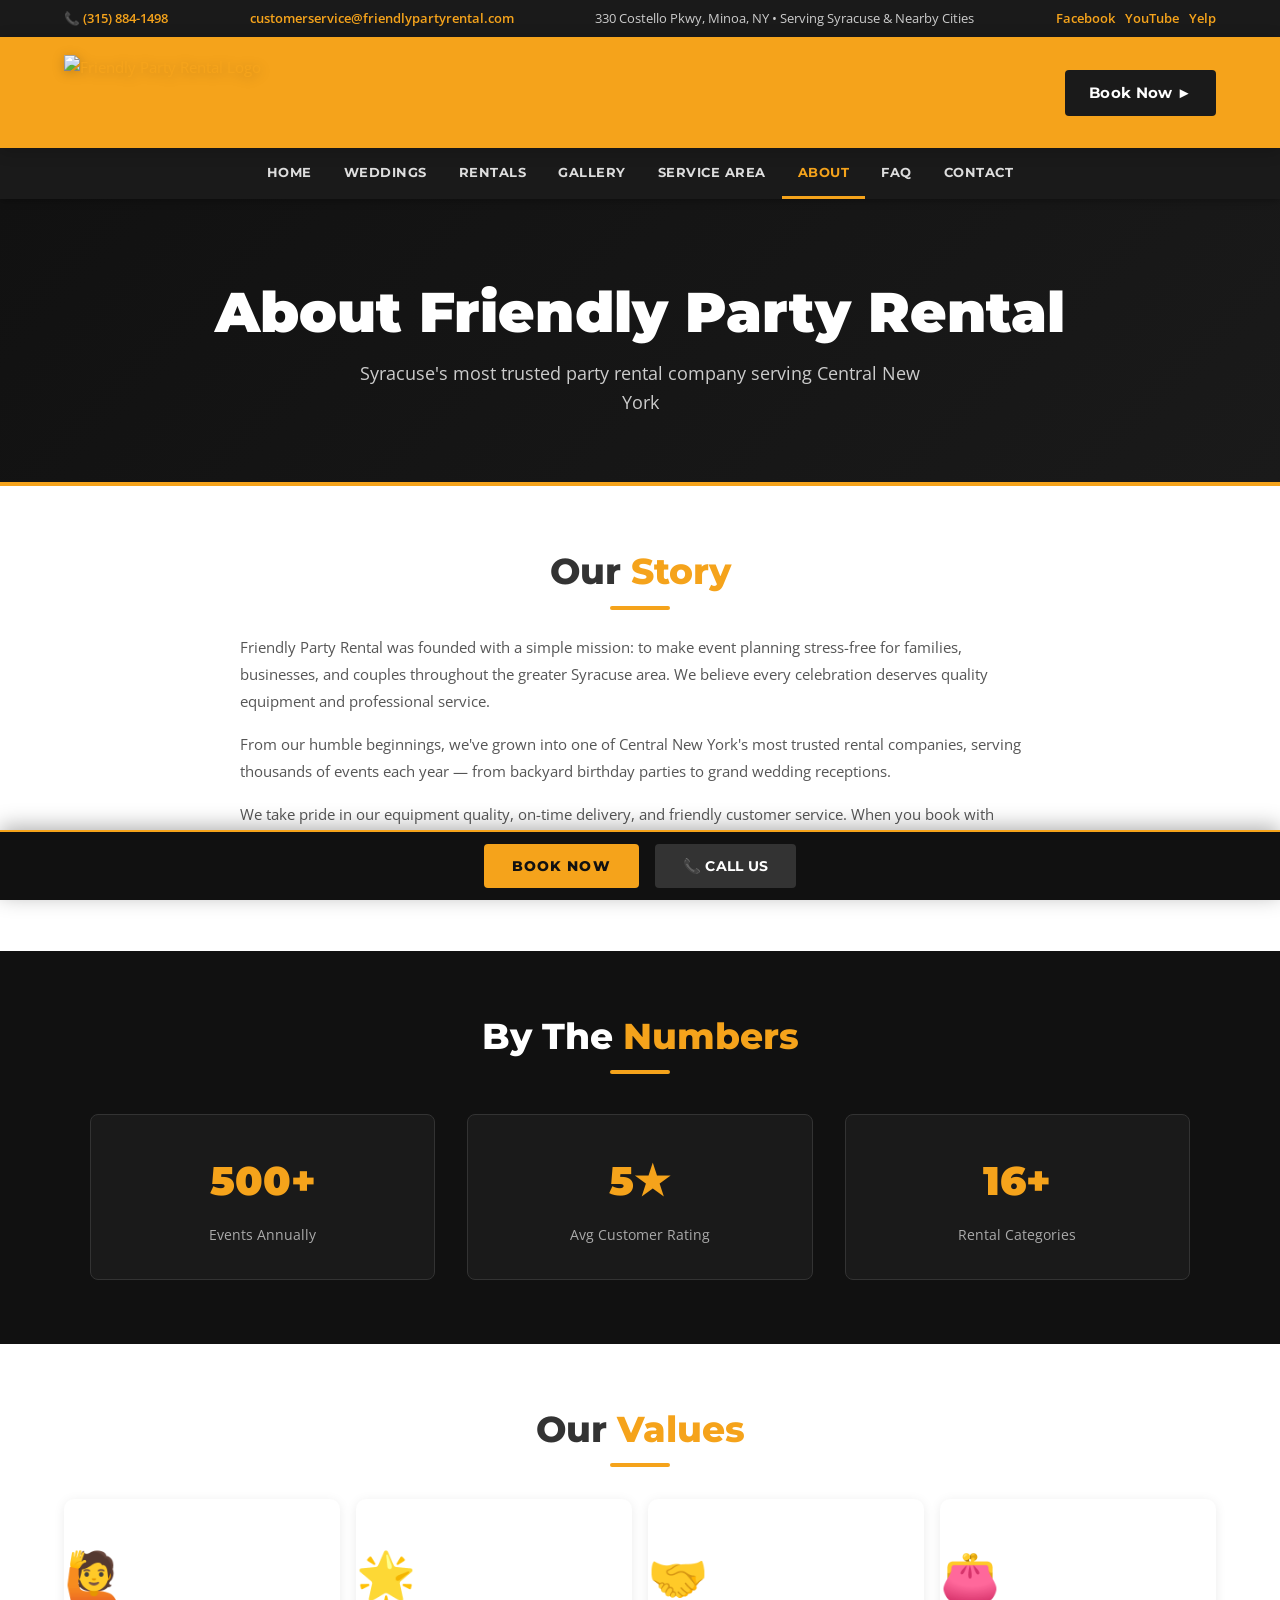
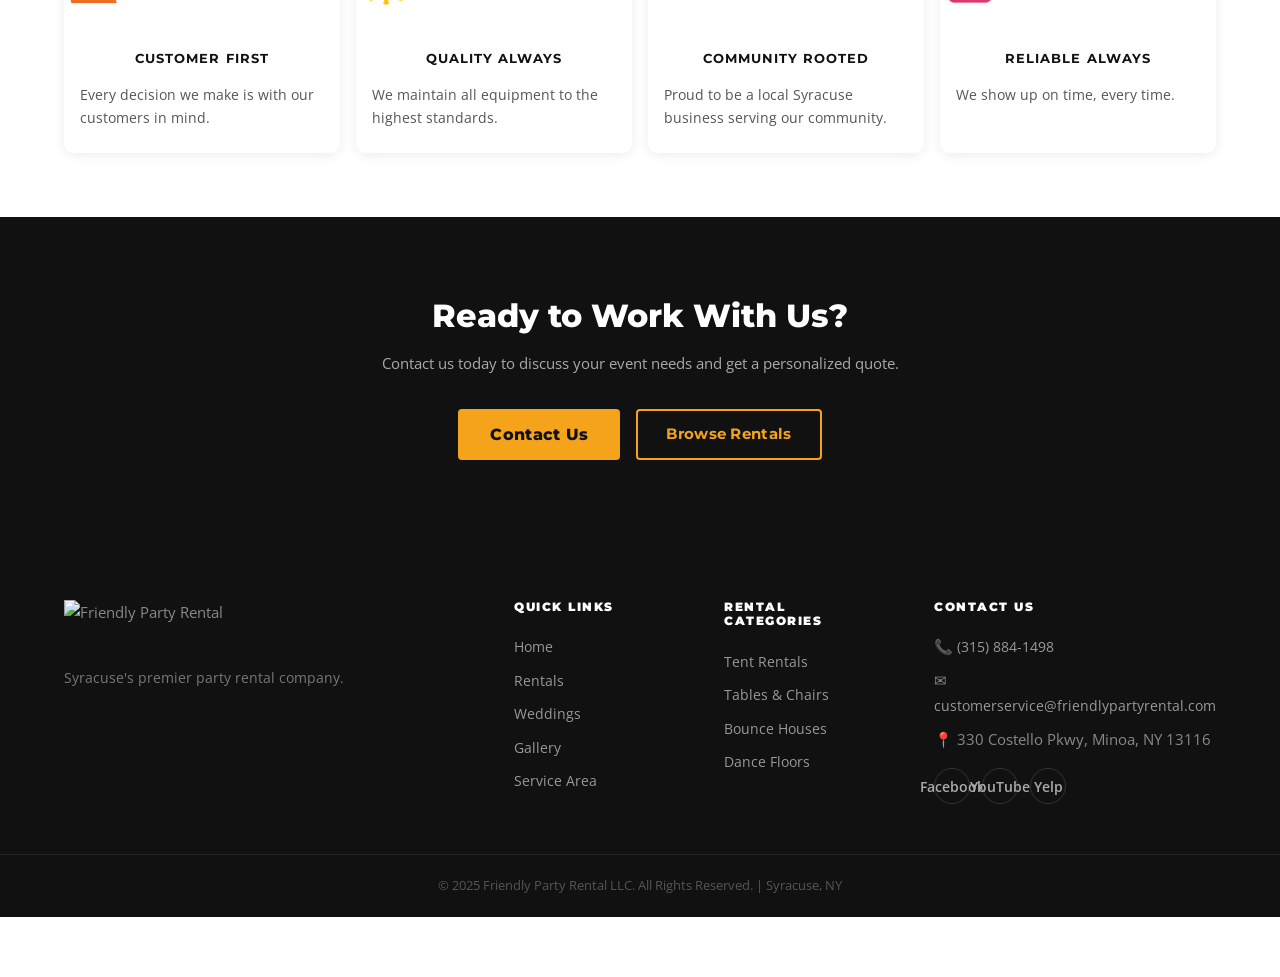
==== commit e51dbb7d: "Update contact information and footer details" ====
--- a/about.html
+++ b/about.html
@@ -9,171 +9,172 @@
 </head>
 <body>
 <div class="topbar">
-  <div class="topbar-inner">
-    <span>&#128222; <a href="tel:3158841498">(315) 884-1498</a></span>
-    <span><a href="mailto:info@friendlypartyrental.com">info@friendlypartyrental.com</a></span>
-    <span>Syracuse, NY &amp; Surrounding Areas</span>
-    <span class="topbar-social">
-      <a href="https://www.facebook.com/friendlypartyrental" target="_blank">Facebook</a>
-      <a href="https://www.youtube.com/@friendlypartyrental" target="_blank">YouTube</a>
-      <a href="https://www.yelp.com/biz/friendly-party-rental" target="_blank">Yelp</a>
-    </span>
-  </div>
+<div class="topbar-inner">
+<span>&#128222; <a href="tel:3158841498">(315) 884-1498</a></span>
+<span><a href="mailto:customerservice@friendlypartyrental.com">customerservice@friendlypartyrental.com</a></span>
+<span>330 Costello Pkwy, Minoa, NY &bull; Serving Syracuse &amp; Nearby Cities</span>
+<span class="topbar-social">
+<a href="https://www.facebook.com/friendlypartyrental" target="_blank">Facebook</a>
+<a href="https://www.youtube.com/@friendlypartyrental" target="_blank">YouTube</a>
+<a href="https://www.yelp.com/biz/friendly-party-rental" target="_blank">Yelp</a>
+</span>
+</div>
 </div>
 <header class="site-header">
-  <div class="header-inner">
-    <a href="index.html" class="logo-link"><img src="https://files.sysers.com/cp/upload/315/editor/1.png" alt="Friendly Party Rental Logo" class="logo-img"></a>
-    <div class="header-book">
-      <a href="https://friendly-party-rental-llc.booqable.com" class="btn btn-dark">Book Now &#9658;</a>
-      <button class="hamburger" id="hamburger" aria-label="Menu">&#9776;</button>
-    </div>
-  </div>
+<div class="header-inner">
+<a href="index.html" class="logo-link"><img src="https://files.sysers.com/cp/upload/315/editor/1.png" alt="Friendly Party Rental Logo" class="logo-img"></a>
+<div class="header-book">
+<a href="https://friendly-party-rental-llc.booqable.com" class="btn btn-dark">Book Now &#9658;</a>
+<button class="hamburger" id="hamburger" aria-label="Menu">&#9776;</button>
+</div>
+</div>
 </header>
 <nav class="main-nav" id="mainNav">
-  <div class="nav-inner">
-    <ul class="nav-list">
-      <li><a href="index.html">Home</a></li>
-      <li class="has-dropdown"><a href="rentals.html">Rentals</a>
-        <ul class="dropdown">
-          <li><a href="rentals.html">All Rentals</a></li>
-          <li><a href="weddings.html">Weddings</a></li>
-        </ul>
-      </li>
-      <li><a href="gallery.html">Gallery</a></li>
-      <li><a href="service-area.html">Service Area</a></li>
-      <li><a href="about.html" class="active">About</a></li>
-      <li><a href="faq.html">FAQ</a></li>
-      <li><a href="contact.html">Contact</a></li>
-    </ul>
-  </div>
+<div class="nav-inner">
+<ul class="nav-list">
+<li><a href="index.html">Home</a></li>
+<li><a href="weddings.html">Weddings</a></li>
+<li class="has-dropdown"><a href="rentals.html">Rentals</a>
+<ul class="dropdown">
+<li><a href="rentals.html">All Rentals</a></li>
+<li><a href="weddings.html">Weddings</a></li>
+</ul>
+</li>
+<li><a href="gallery.html">Gallery</a></li>
+<li><a href="service-area.html">Service Area</a></li>
+<li><a href="about.html" class="active">About</a></li>
+<li><a href="faq.html">FAQ</a></li>
+<li><a href="contact.html">Contact</a></li>
+</ul>
+</div>
 </nav>
 <section class="page-hero">
-  <h1>About Friendly Party Rental</h1>
-  <p>Syracuse's most trusted party rental company serving Central New York</p>
+<h1>About Friendly Party Rental</h1>
+<p>Syracuse's most trusted party rental company serving Central New York</p>
 </section>
 <section class="about-story" style="padding:4rem 0;">
-  <div class="container">
-    <h2 class="section-title">Our <span class="gold">Story</span></h2>
-    <div class="section-divider"></div>
-    <p style="color:#555;line-height:1.8;max-width:800px;margin:1.5rem auto 1rem;">Friendly Party Rental was founded with a simple mission: to make event planning stress-free for families, businesses, and couples throughout the greater Syracuse area. We believe every celebration deserves quality equipment and professional service.</p>
-    <p style="color:#555;line-height:1.8;max-width:800px;margin:0 auto 1rem;">From our humble beginnings, we've grown into one of Central New York's most trusted rental companies, serving thousands of events each year — from backyard birthday parties to grand wedding receptions.</p>
-    <p style="color:#555;line-height:1.8;max-width:800px;margin:0 auto 2rem;">We take pride in our equipment quality, on-time delivery, and friendly customer service. When you book with Friendly Party Rental, you're getting a partner committed to making your event perfect.</p>
-  </div>
+<div class="container">
+<h2 class="section-title">Our <span class="gold">Story</span></h2>
+<div class="section-divider"></div>
+<p style="color:#555;line-height:1.8;max-width:800px;margin:1.5rem auto 1rem;">Friendly Party Rental was founded with a simple mission: to make event planning stress-free for families, businesses, and couples throughout the greater Syracuse area. We believe every celebration deserves quality equipment and professional service.</p>
+<p style="color:#555;line-height:1.8;max-width:800px;margin:0 auto 1rem;">From our humble beginnings, we've grown into one of Central New York's most trusted rental companies, serving thousands of events each year — from backyard birthday parties to grand wedding receptions.</p>
+<p style="color:#555;line-height:1.8;max-width:800px;margin:0 auto 2rem;">We take pride in our equipment quality, on-time delivery, and friendly customer service. When you book with Friendly Party Rental, you're getting a partner committed to making your event perfect.</p>
+</div>
 </section><section class="about-stats" style="background:#111;padding:4rem 0;">
-  <div class="container">
-    <h2 class="section-title" style="color:#fff;">By The <span class="gold">Numbers</span></h2>
-    <div class="section-divider"></div>
-    <div class="trust-grid" style="margin-top:2.5rem;">
-      <div class="trust-card">
-        <div class="trust-num">500+</div>
-        <div class="trust-label">Events Annually</div>
-      </div>
-      <div class="trust-card">
-        <div class="trust-num">5&#9733;</div>
-        <div class="trust-label">Avg Customer Rating</div>
-      </div>
-      <div class="trust-card">
-        <div class="trust-num">16+</div>
-        <div class="trust-label">Rental Categories</div>
-      </div>
-    </div>
-  </div>
+<div class="container">
+<h2 class="section-title" style="color:#fff;">By The <span class="gold">Numbers</span></h2>
+<div class="section-divider"></div>
+<div class="trust-grid" style="margin-top:2.5rem;">
+<div class="trust-card">
+<div class="trust-num">500+</div>
+<div class="trust-label">Events Annually</div>
+</div>
+<div class="trust-card">
+<div class="trust-num">5&#9733;</div>
+<div class="trust-label">Avg Customer Rating</div>
+</div>
+<div class="trust-card">
+<div class="trust-num">16+</div>
+<div class="trust-label">Rental Categories</div>
+</div>
+</div>
+</div>
 </section>
 <section class="about-values" style="padding:4rem 0;">
-  <div class="container">
-    <h2 class="section-title">Our <span class="gold">Values</span></h2>
-    <div class="section-divider"></div>
-    <div class="category-grid" style="margin-top:2rem;">
-      <div class="category-card" style="cursor:default;">
-        <div style="font-size:3rem;padding:2rem 0 1rem;">&#128587;</div>
-        <div class="cat-label">Customer First</div>
-        <p style="padding:0 1rem 1.5rem;color:#555;font-size:.85rem;">Every decision we make is with our customers in mind.</p>
-      </div>
-      <div class="category-card" style="cursor:default;">
-        <div style="font-size:3rem;padding:2rem 0 1rem;">&#127775;</div>
-        <div class="cat-label">Quality Always</div>
-        <p style="padding:0 1rem 1.5rem;color:#555;font-size:.85rem;">We maintain all equipment to the highest standards.</p>
-      </div>
-      <div class="category-card" style="cursor:default;">
-        <div style="font-size:3rem;padding:2rem 0 1rem;">&#129309;</div>
-        <div class="cat-label">Community Rooted</div>
-        <p style="padding:0 1rem 1.5rem;color:#555;font-size:.85rem;">Proud to be a local Syracuse business serving our community.</p>
-      </div>
-      <div class="category-card" style="cursor:default;">
-        <div style="font-size:3rem;padding:2rem 0 1rem;">&#128091;</div>
-        <div class="cat-label">Reliable Always</div>
-        <p style="padding:0 1rem 1.5rem;color:#555;font-size:.85rem;">We show up on time, every time.</p>
-      </div>
-    </div>
-  </div>
+<div class="container">
+<h2 class="section-title">Our <span class="gold">Values</span></h2>
+<div class="section-divider"></div>
+<div class="category-grid" style="margin-top:2rem;">
+<div class="category-card" style="cursor:default;">
+<div style="font-size:3rem;padding:2rem 0 1rem;">&#128587;</div>
+<div class="cat-label">Customer First</div>
+<p style="padding:0 1rem 1.5rem;color:#555;font-size:.85rem;">Every decision we make is with our customers in mind.</p>
+</div>
+<div class="category-card" style="cursor:default;">
+<div style="font-size:3rem;padding:2rem 0 1rem;">&#127775;</div>
+<div class="cat-label">Quality Always</div>
+<p style="padding:0 1rem 1.5rem;color:#555;font-size:.85rem;">We maintain all equipment to the highest standards.</p>
+</div>
+<div class="category-card" style="cursor:default;">
+<div style="font-size:3rem;padding:2rem 0 1rem;">&#129309;</div>
+<div class="cat-label">Community Rooted</div>
+<p style="padding:0 1rem 1.5rem;color:#555;font-size:.85rem;">Proud to be a local Syracuse business serving our community.</p>
+</div>
+<div class="category-card" style="cursor:default;">
+<div style="font-size:3rem;padding:2rem 0 1rem;">&#128091;</div>
+<div class="cat-label">Reliable Always</div>
+<p style="padding:0 1rem 1.5rem;color:#555;font-size:.85rem;">We show up on time, every time.</p>
+</div>
+</div>
+</div>
 </section>
 <section class="cta-section">
-  <div class="container">
-    <h2>Ready to Work With Us?</h2>
-    <p>Contact us today to discuss your event needs and get a personalized quote.</p>
-    <div class="cta-btns">
-      <a href="contact.html" class="btn btn-primary">Contact Us</a>
-      <a href="rentals.html" class="btn btn-outline">Browse Rentals</a>
-    </div>
-  </div>
+<div class="container">
+<h2>Ready to Work With Us?</h2>
+<p>Contact us today to discuss your event needs and get a personalized quote.</p>
+<div class="cta-btns">
+<a href="contact.html" class="btn btn-primary">Contact Us</a>
+<a href="rentals.html" class="btn btn-outline">Browse Rentals</a>
+</div>
+</div>
 </section>
 <footer class="site-footer">
-  <div class="footer-inner">
-    <div class="footer-col">
-      <img src="https://files.sysers.com/cp/upload/315/editor/1.png" alt="Friendly Party Rental" class="footer-logo">
-      <p>Syracuse's premier party rental company.</p>
-    </div>
-    <div class="footer-col">
-      <h4>Quick Links</h4>
-      <ul>
-        <li><a href="index.html">Home</a></li>
-        <li><a href="rentals.html">Rentals</a></li>
-        <li><a href="weddings.html">Weddings</a></li>
-        <li><a href="gallery.html">Gallery</a></li>
-        <li><a href="service-area.html">Service Area</a></li>
-      </ul>
-    </div>
-    <div class="footer-col">
-      <h4>Rental Categories</h4>
-      <ul>
-        <li><a href="https://friendly-party-rental-llc.booqable.com/categories/tent-rentals" target="_blank">Tent Rentals</a></li>
-        <li><a href="https://friendly-party-rental-llc.booqable.com/categories/tables-chairs" target="_blank">Tables &amp; Chairs</a></li>
-        <li><a href="https://friendly-party-rental-llc.booqable.com/categories/bounce-houses" target="_blank">Bounce Houses</a></li>
-        <li><a href="https://friendly-party-rental-llc.booqable.com/categories/dance-floor-rentals" target="_blank">Dance Floors</a></li>
-      </ul>
-    </div>
-    <div class="footer-col">
-      <h4>Contact Us</h4>
-      <ul>
-        <li>&#128222; <a href="tel:3158841498">(315) 884-1498</a></li>
-        <li>&#9993; <a href="mailto:info@friendlypartyrental.com">info@friendlypartyrental.com</a></li>
-        <li>&#128205; Syracuse, NY &amp; Surrounding Areas</li>
-      </ul>
-      <div class="footer-social">
-        <a href="https://www.facebook.com/friendlypartyrental" target="_blank">Facebook</a>
-        <a href="https://www.youtube.com/@friendlypartyrental" target="_blank">YouTube</a>
-        <a href="https://www.yelp.com/biz/friendly-party-rental" target="_blank">Yelp</a>
-      </div>
-    </div>
-  </div>
-  <div class="footer-bottom">
-    <p>&copy; 2025 Friendly Party Rental LLC. All Rights Reserved. | Syracuse, NY</p>
-  </div>
+<div class="footer-inner">
+<div class="footer-col">
+<img src="https://files.sysers.com/cp/upload/315/editor/1.png" alt="Friendly Party Rental" class="footer-logo">
+<p>Syracuse's premier party rental company.</p>
+</div>
+<div class="footer-col">
+<h4>Quick Links</h4>
+<ul>
+<li><a href="index.html">Home</a></li>
+<li><a href="rentals.html">Rentals</a></li>
+<li><a href="weddings.html">Weddings</a></li>
+<li><a href="gallery.html">Gallery</a></li>
+<li><a href="service-area.html">Service Area</a></li>
+</ul>
+</div>
+<div class="footer-col">
+<h4>Rental Categories</h4>
+<ul>
+<li><a href="https://friendly-party-rental-llc.booqable.com/categories/tent-rentals" target="_blank">Tent Rentals</a></li>
+<li><a href="https://friendly-party-rental-llc.booqable.com/categories/tables-chairs" target="_blank">Tables &amp; Chairs</a></li>
+<li><a href="https://friendly-party-rental-llc.booqable.com/categories/bounce-houses" target="_blank">Bounce Houses</a></li>
+<li><a href="https://friendly-party-rental-llc.booqable.com/categories/dance-floor-rentals" target="_blank">Dance Floors</a></li>
+</ul>
+</div>
+<div class="footer-col">
+<h4>Contact Us</h4>
+<ul>
+<li>&#128222; <a href="tel:3158841498">(315) 884-1498</a></li>
+<li>&#9993; <a href="mailto:customerservice@friendlypartyrental.com">customerservice@friendlypartyrental.com</a></li>
+<li>&#128205; 330 Costello Pkwy, Minoa, NY 13116</li>
+</ul>
+<div class="footer-social">
+<a href="https://www.facebook.com/friendlypartyrental" target="_blank">Facebook</a>
+<a href="https://www.youtube.com/@friendlypartyrental" target="_blank">YouTube</a>
+<a href="https://www.yelp.com/biz/friendly-party-rental" target="_blank">Yelp</a>
+</div>
+</div>
+</div>
+<div class="footer-bottom">
+<p>&copy; 2025 Friendly Party Rental LLC. All Rights Reserved. | Syracuse, NY</p>
+</div>
 </footer>
 <div class="sticky-bar">
-  <a href="https://friendly-party-rental-llc.booqable.com" class="btn btn-gold" target="_blank">BOOK NOW</a>
-  <a href="tel:3158841498" class="btn btn-dark-sticky">&#128222; CALL US</a>
+<a href="https://friendly-party-rental-llc.booqable.com" class="btn btn-gold" target="_blank">BOOK NOW</a>
+<a href="tel:3158841498" class="btn btn-dark-sticky">&#128222; CALL US</a>
 </div>
 <script>
 const hamburger = document.getElementById('hamburger');
 const mainNav = document.getElementById('mainNav');
 if(hamburger && mainNav){
-  hamburger.addEventListener('click', function(){
-    mainNav.classList.toggle('open');
-    this.textContent = mainNav.classList.contains('open') ? 'X' : '=';
-  });
+hamburger.addEventListener('click', function(){
+mainNav.classList.toggle('open');
+this.textContent = mainNav.classList.contains('open') ? 'X' : '=';
+});
 }
 </script>
 <script src="https://55447dae-f899-4b7a-9a5b-23234c3e9094.assets.booqable.com/v2/booqable.js"></script>
 </body>
-    </html>
+</html>
--- a/css/style.css
+++ b/css/style.css
@@ -71,7 +71,7 @@
 .hero-inner{max-width:1100px;margin:0 auto;display:flex;justify-content:center;align-items:center;gap:60px;flex-wrap:wrap}
 .hero-inner a{display:block;flex:0 1 260px;max-width:280px;transition:transform .25s}
 .hero-inner a:hover{transform:scale(1.08) rotate(-2deg)}
-.hero-inner img{width:100%;height:auto;mix-blend-mode:multiply;filter:drop-shadow(0 6px 18px rgba(0,0,0,.35))}
+.hero-inner img{width:auto;max-width:280px;height:auto;mix-blend-mode:multiply;filter:drop-shadow(0 6px 18px rgba(0,0,0,.35))}
 
 /* ── INTRO SECTION ── */
 .intro-section{background:#fff;padding:70px 24px;text-align:center}
@@ -229,3 +229,94 @@
                        }
 
 /* v2 - premium redesign deployed */
+
+
+/* ===== PAGE HERO (Inner Pages) ===== */
+.page-hero{background:linear-gradient(135deg,#111 0%,#1a1a1a 100%);color:#fff;text-align:center;padding:5rem 2rem 4rem;position:relative;overflow:hidden;}
+.page-hero::before{content:'';position:absolute;inset:0;background:url('https://files.sysers.com/cp/upload/default_design/gallery/full/comic_book_background.jpg') center/cover;opacity:.08;}
+.page-hero h1{font-family:'Montserrat',sans-serif;font-size:clamp(2rem,5vw,3.5rem);font-weight:900;margin:0 0 .75rem;position:relative;}
+.page-hero p{font-size:1.1rem;color:#ccc;max-width:600px;margin:0 auto;position:relative;}
+
+/* ===== SECTION HEADINGS ===== */
+.section-title{font-family:'Montserrat',sans-serif;font-size:clamp(1.5rem,3vw,2.25rem);font-weight:800;text-align:center;margin:0;}
+.section-divider{width:60px;height:4px;background:#f5a31b;margin:.75rem auto 0;border-radius:2px;}
+.section-sub{max-width:700px;margin:1.5rem auto 0;text-align:center;color:#555;line-height:1.7;font-size:1.05rem;}
+.gold{color:#f5a31b;}
+
+/* ===== CTA SECTION ===== */
+.cta-section{background:#111;color:#fff;text-align:center;padding:5rem 2rem;}
+.cta-section h2{font-family:'Montserrat',sans-serif;font-size:2rem;font-weight:800;margin:0 0 1rem;}
+.cta-section p{color:#aaa;max-width:600px;margin:0 auto 2rem;}
+.cta-btns{display:flex;gap:1rem;justify-content:center;flex-wrap:wrap;}
+
+/* ===== TRUST GRID (About page stats) ===== */
+.trust-grid{display:grid;grid-template-columns:repeat(auto-fit,minmax(180px,1fr));gap:2rem;margin-top:2rem;}
+.trust-card{background:#1a1a1a;border:1px solid #333;border-radius:8px;padding:2rem;text-align:center;}
+.trust-num{font-family:'Montserrat',sans-serif;font-size:2.5rem;font-weight:900;color:#f5a31b;}
+.trust-label{color:#aaa;margin-top:.5rem;font-size:.9rem;}
+
+/* ===== FOOTER EXTRAS ===== */
+.footer-logo{height:50px;width:auto;margin-bottom:1rem;}
+.footer-social{display:flex;gap:.75rem;flex-wrap:wrap;margin-top:1rem;}
+.footer-social a{color:#aaa;font-size:.85rem;text-decoration:none;transition:color .2s;}
+.footer-social a:hover{color:#f5a31b;}
+
+/* ===== STICKY BAR ===== */
+.sticky-bar{position:fixed;bottom:0;left:0;right:0;background:#111;border-top:2px solid #f5a31b;display:flex;justify-content:center;gap:1rem;padding:.75rem 1rem;z-index:999;}
+.btn-gold{background:#f5a31b;color:#111;font-family:'Montserrat',sans-serif;font-weight:800;font-size:.9rem;letter-spacing:.08em;padding:.6rem 1.75rem;border-radius:4px;text-decoration:none;transition:all .2s;}
+.btn-gold:hover{background:#e08a00;transform:translateY(-2px);}
+.btn-dark-sticky{background:#333;color:#fff;font-family:'Montserrat',sans-serif;font-weight:700;font-size:.9rem;padding:.6rem 1.75rem;border-radius:4px;text-decoration:none;transition:all .2s;}
+.btn-dark-sticky:hover{background:#555;}
+
+/* ===== BUTTONS EXTRA ===== */
+.btn-outline{background:transparent;color:#f5a31b;border:2px solid #f5a31b;font-family:'Montserrat',sans-serif;font-weight:700;padding:.65rem 1.75rem;border-radius:4px;text-decoration:none;transition:all .2s;display:inline-block;}
+.btn-outline:hover{background:#f5a31b;color:#111;}
+.btn-primary{background:#f5a31b;color:#111;font-family:'Montserrat',sans-serif;font-weight:800;padding:.75rem 2rem;border-radius:4px;text-decoration:none;border:none;cursor:pointer;font-size:1rem;transition:all .2s;display:inline-block;}
+.btn-primary:hover{background:#e08a00;transform:translateY(-2px);}
+.btn-dark{background:#1a1a1a;color:#fff;font-family:'Montserrat',sans-serif;font-weight:700;padding:.65rem 1.5rem;border-radius:4px;text-decoration:none;transition:all .2s;display:inline-block;}
+.btn-dark:hover{background:#333;}
+
+/* ===== RENTALS GRID SECTION ===== */
+.rentals-intro,.rentals-grid-section{padding:3rem 0;}
+.rentals-intro h2{margin-bottom:.5rem;}
+
+/* ===== CONTAINER ===== */
+.container{max-width:1200px;margin:0 auto;padding:0 1.5rem;}
+
+/* ===== RESPONSIVE ===== */
+@media(max-width:768px){
+  .page-hero h1{font-size:1.75rem;}
+  .page-hero{padding:4rem 1rem 3rem;}
+  .cta-section{padding:3rem 1rem;}
+  .sticky-bar{gap:.5rem;}
+  .btn-gold,.btn-dark-sticky{padding:.5rem 1.25rem;font-size:.8rem;}
+  body{padding-bottom:60px;}
+  .category-grid{grid-template-columns:repeat(2,1fr);}
+   }
+
+/* ===== CATEGORY GRID ALIASES (for inner pages) ===== */
+.category-grid{display:grid;grid-template-columns:repeat(4,1fr);gap:16px;max-width:1200px;margin:0 auto;}
+.category-card{display:block;text-decoration:none;border-radius:10px;overflow:hidden;box-shadow:0 2px 12px rgba(0,0,0,.08);transition:.3s;background:#fff;position:relative;border-top:3px solid transparent;}
+.category-card:hover{transform:translateY(-6px);box-shadow:0 12px 32px rgba(0,0,0,.15);border-top-color:#f5a31b;}
+.category-card .cat-img-wrap{width:100%;height:170px;overflow:hidden;}
+.category-card .cat-img-wrap img{width:100%;height:170px;object-fit:cover;transition:transform .4s;background-color:#eee;}
+.category-card:hover .cat-img-wrap img{transform:scale(1.08);}
+.category-card .cat-label{display:block;padding:13px 14px;font-family:'Montserrat',sans-serif;font-weight:700;font-size:.8rem;letter-spacing:.08em;text-transform:uppercase;color:#111;background:#fff;text-align:center;}
+@media(max-width:1024px){.category-grid{grid-template-columns:repeat(3,1fr);}}
+@media(max-width:640px){.category-grid{grid-template-columns:repeat(2,1fr);}}
+
+/* ===== INTRO SECTION (Homepage) ===== */
+.intro-section{padding:4rem 2rem;text-align:center;background:#fff;}
+.intro-section h1{font-family:'Montserrat',sans-serif;font-size:clamp(1.75rem,4vw,2.75rem);font-weight:900;margin:0 0 1.25rem;color:#111;}
+.intro-section p{max-width:800px;margin:0 auto 1rem;color:#555;line-height:1.8;font-size:1rem;}
+.intro-btns{display:flex;gap:1rem;justify-content:center;flex-wrap:wrap;margin-top:2rem;}
+/* ===== CATEGORIES SECTION ===== */
+.categories-section{padding:4rem 2rem;background:#f6f6f6;}
+
+/* HERO BADGE IMAGES - RESPONSIVE */
+@media(max-width:900px){.hero-inner img{max-width:200px}}
+@media(max-width:600px){.hero-inner img{max-width:140px}}
+
+/* Fix topbar social links spacing - site-wide */
+.topbar-social{display:inline-flex;gap:10px}
+.footer-social a{margin-right:0}
